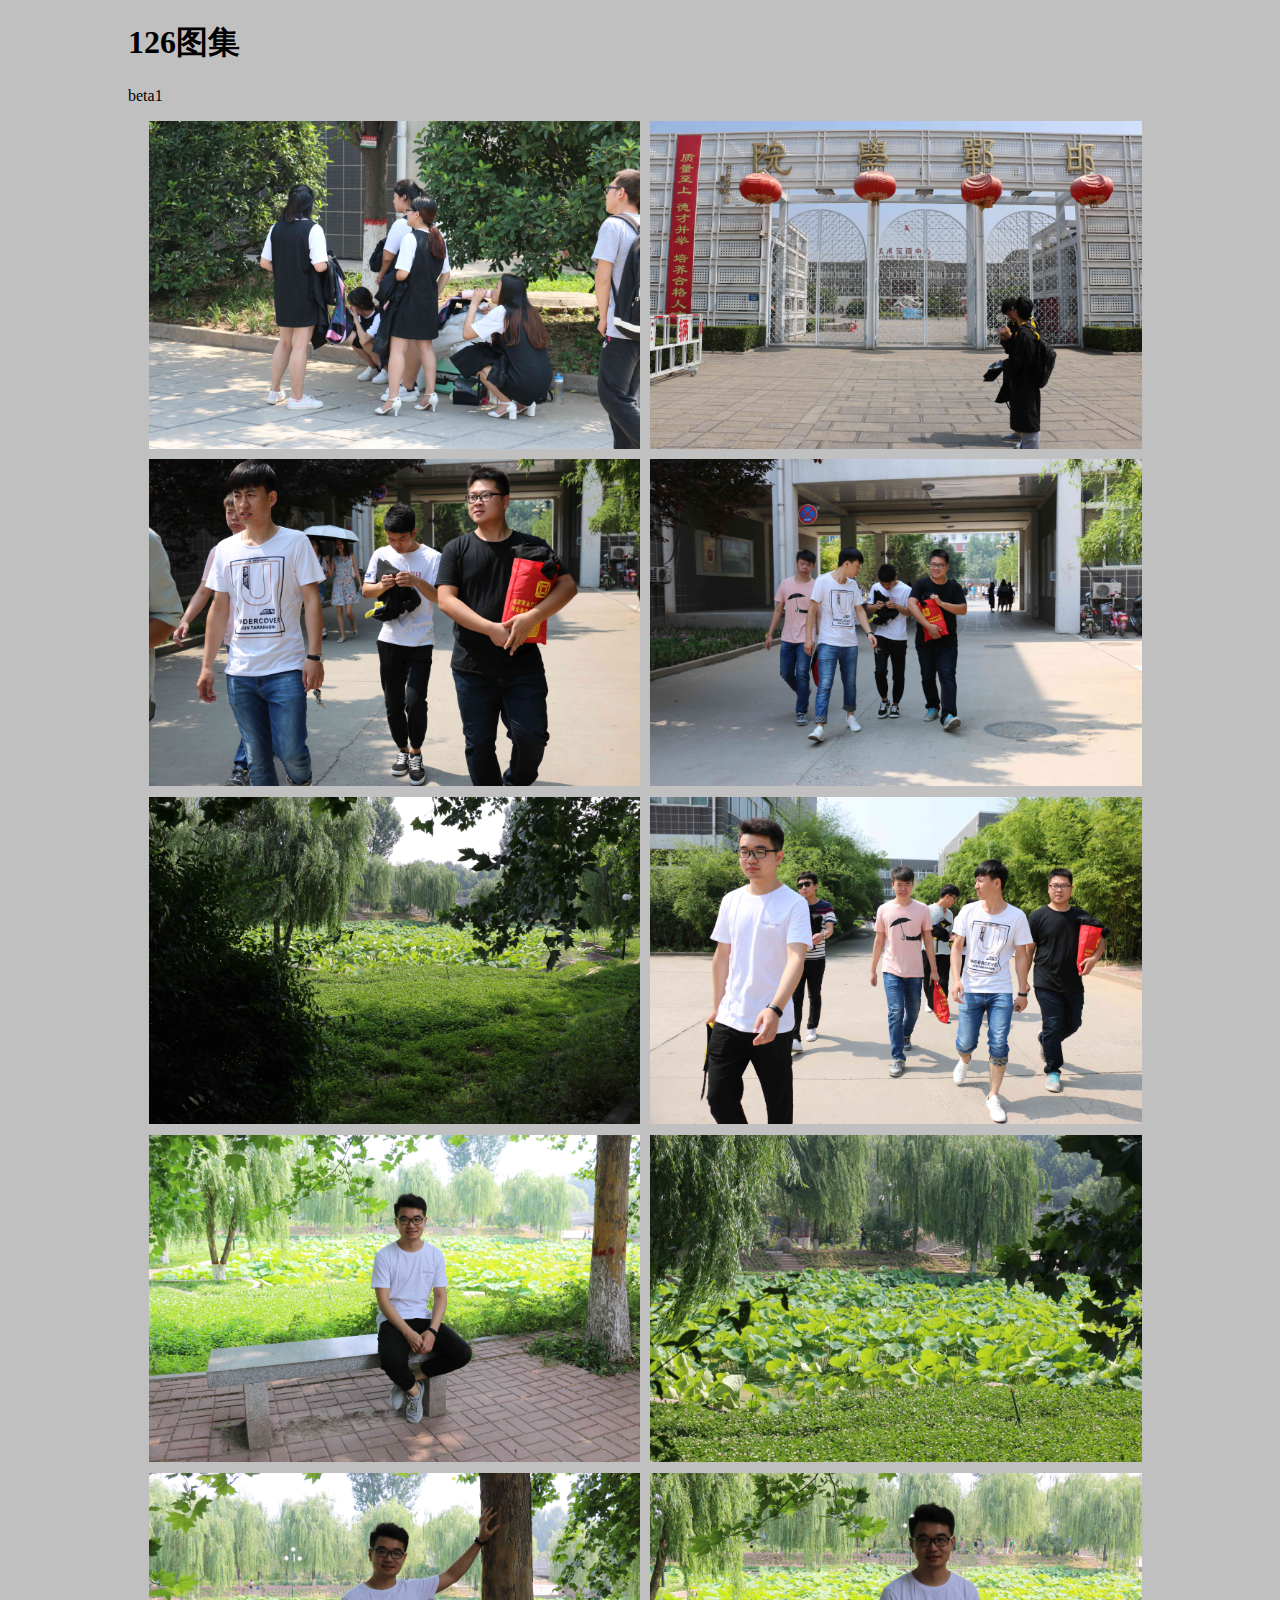
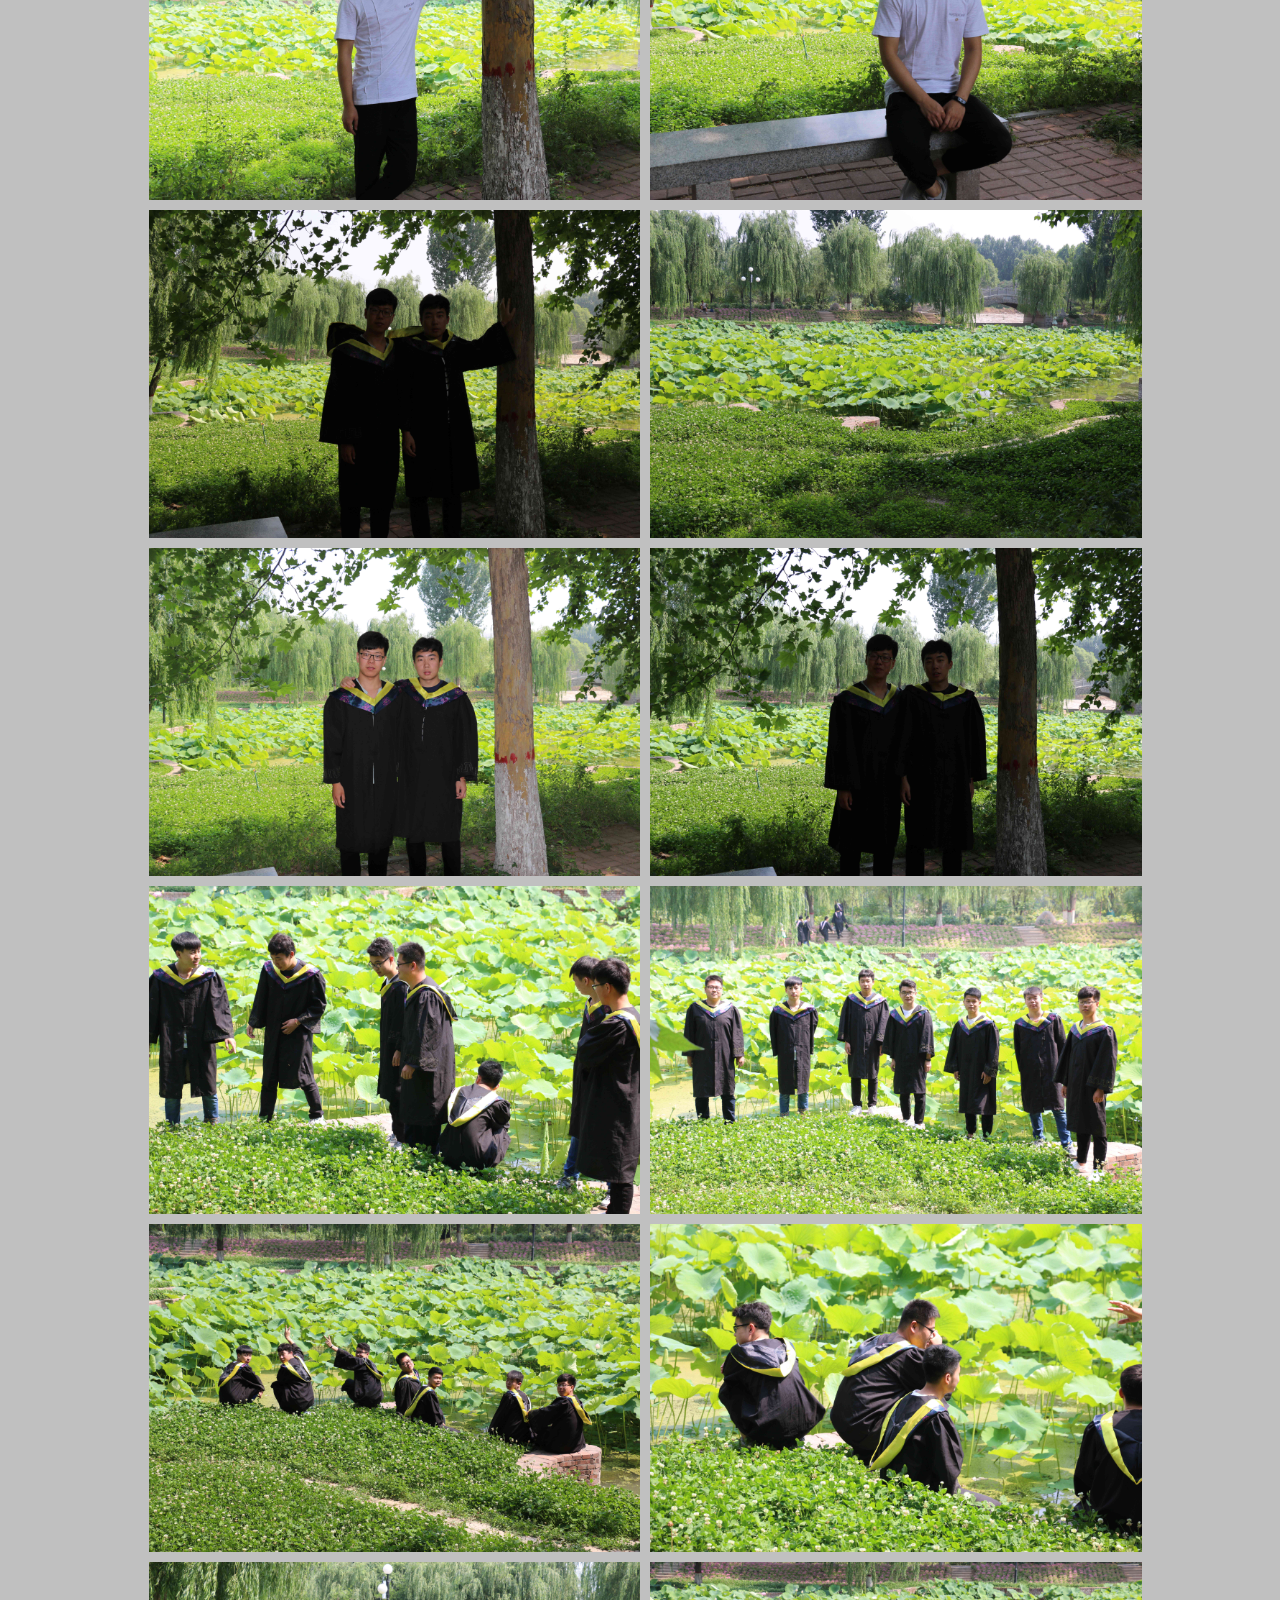
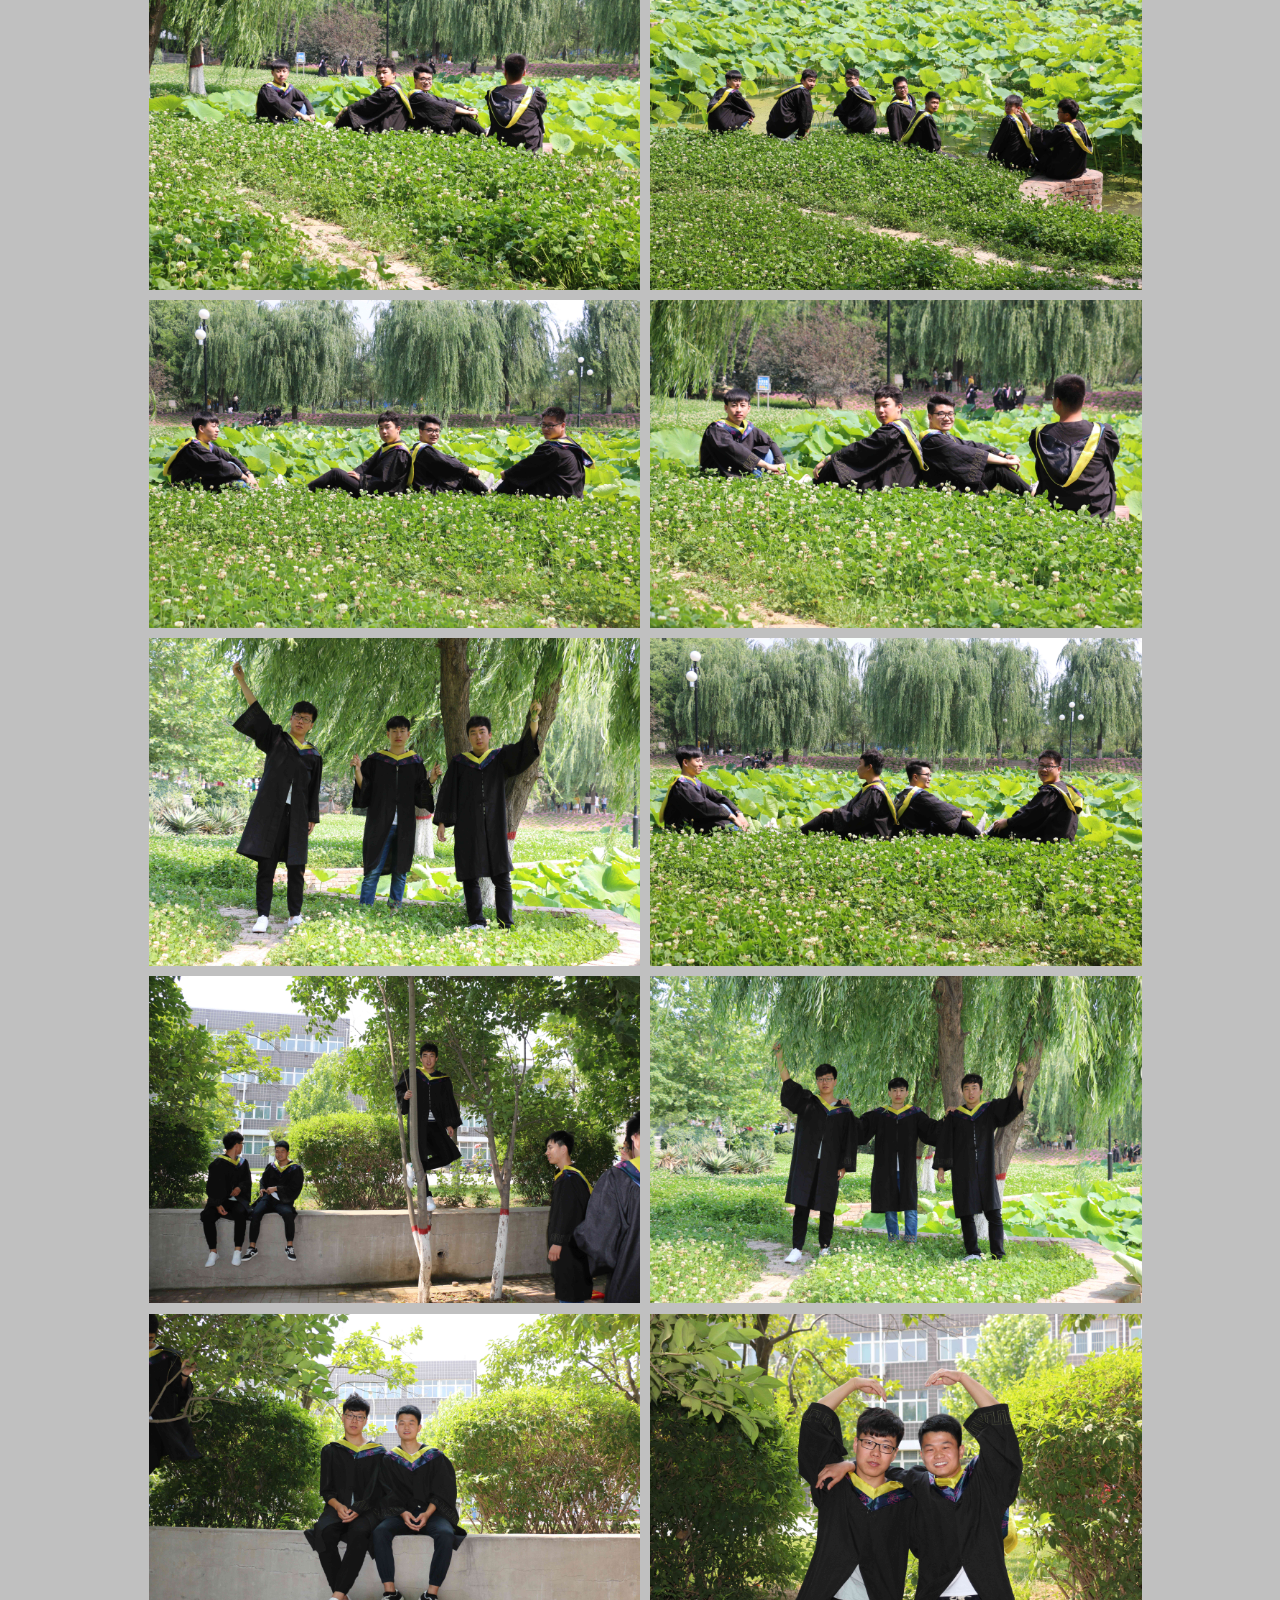
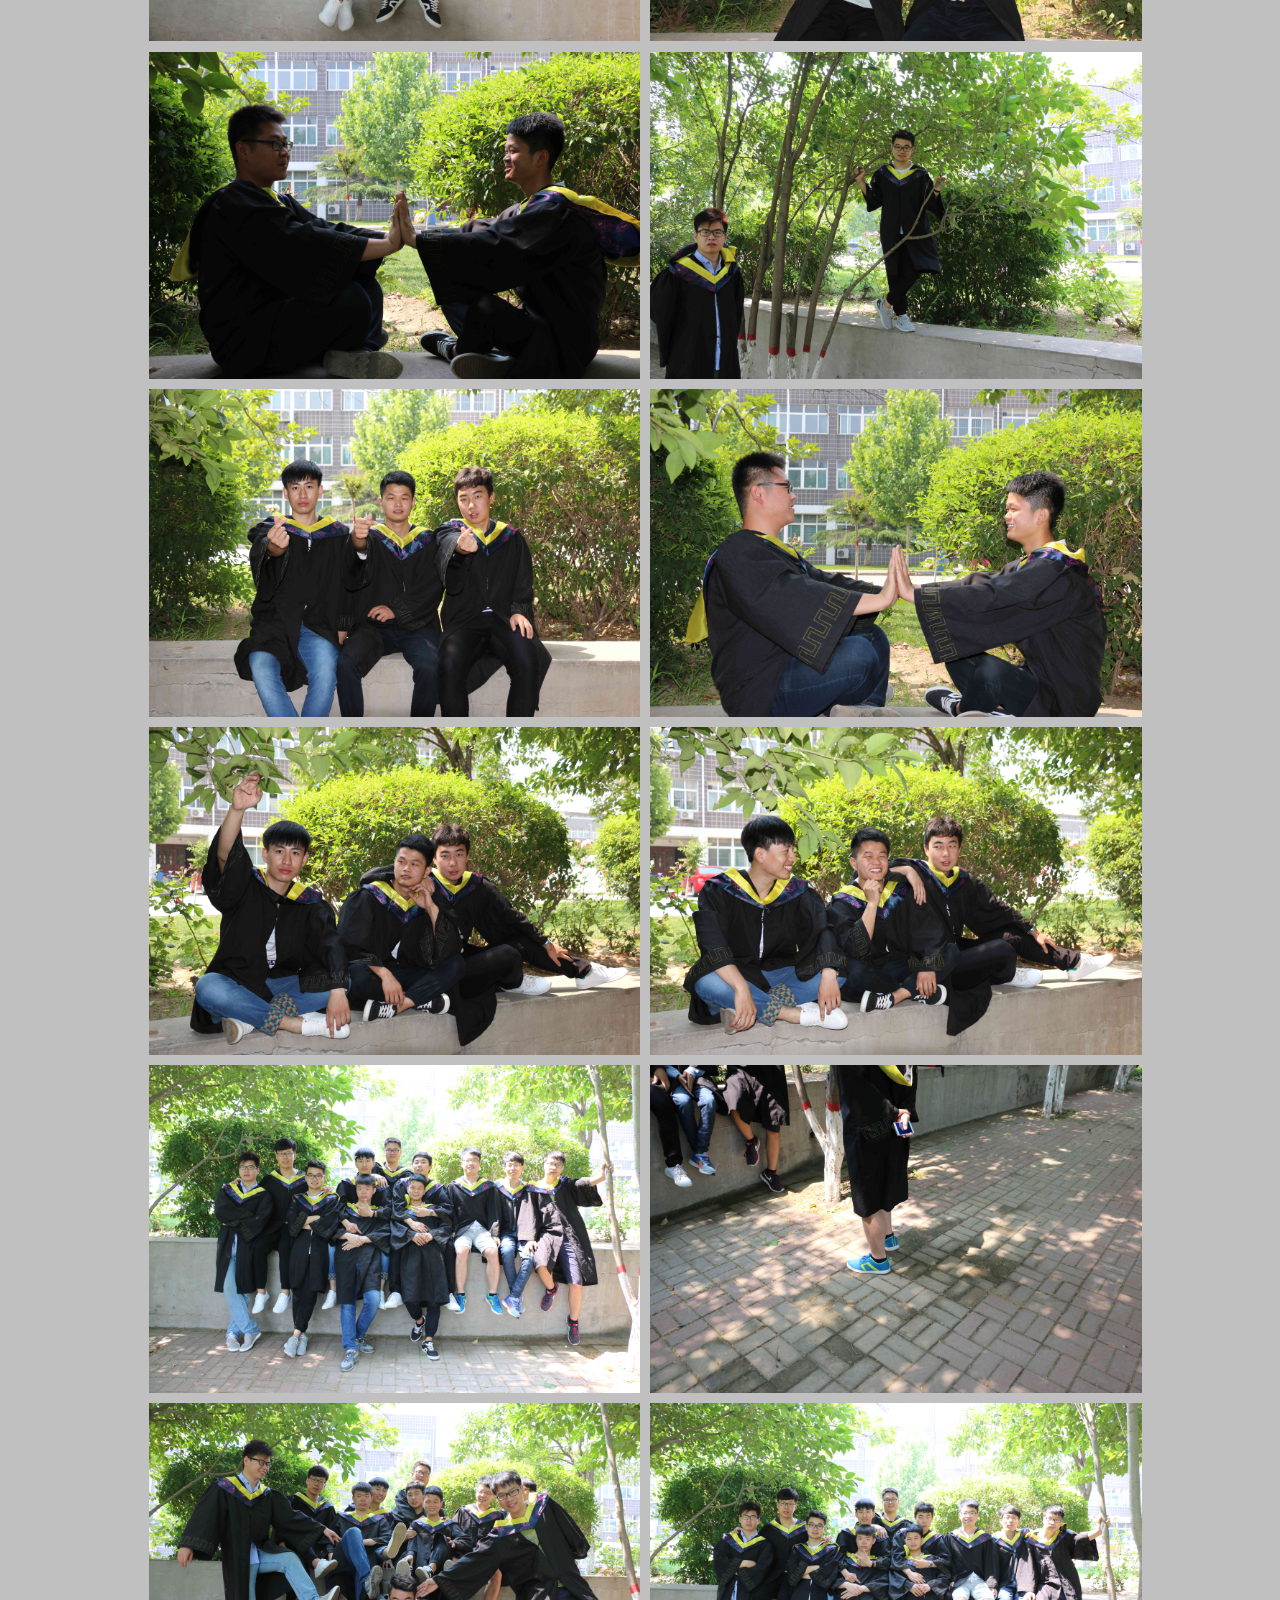
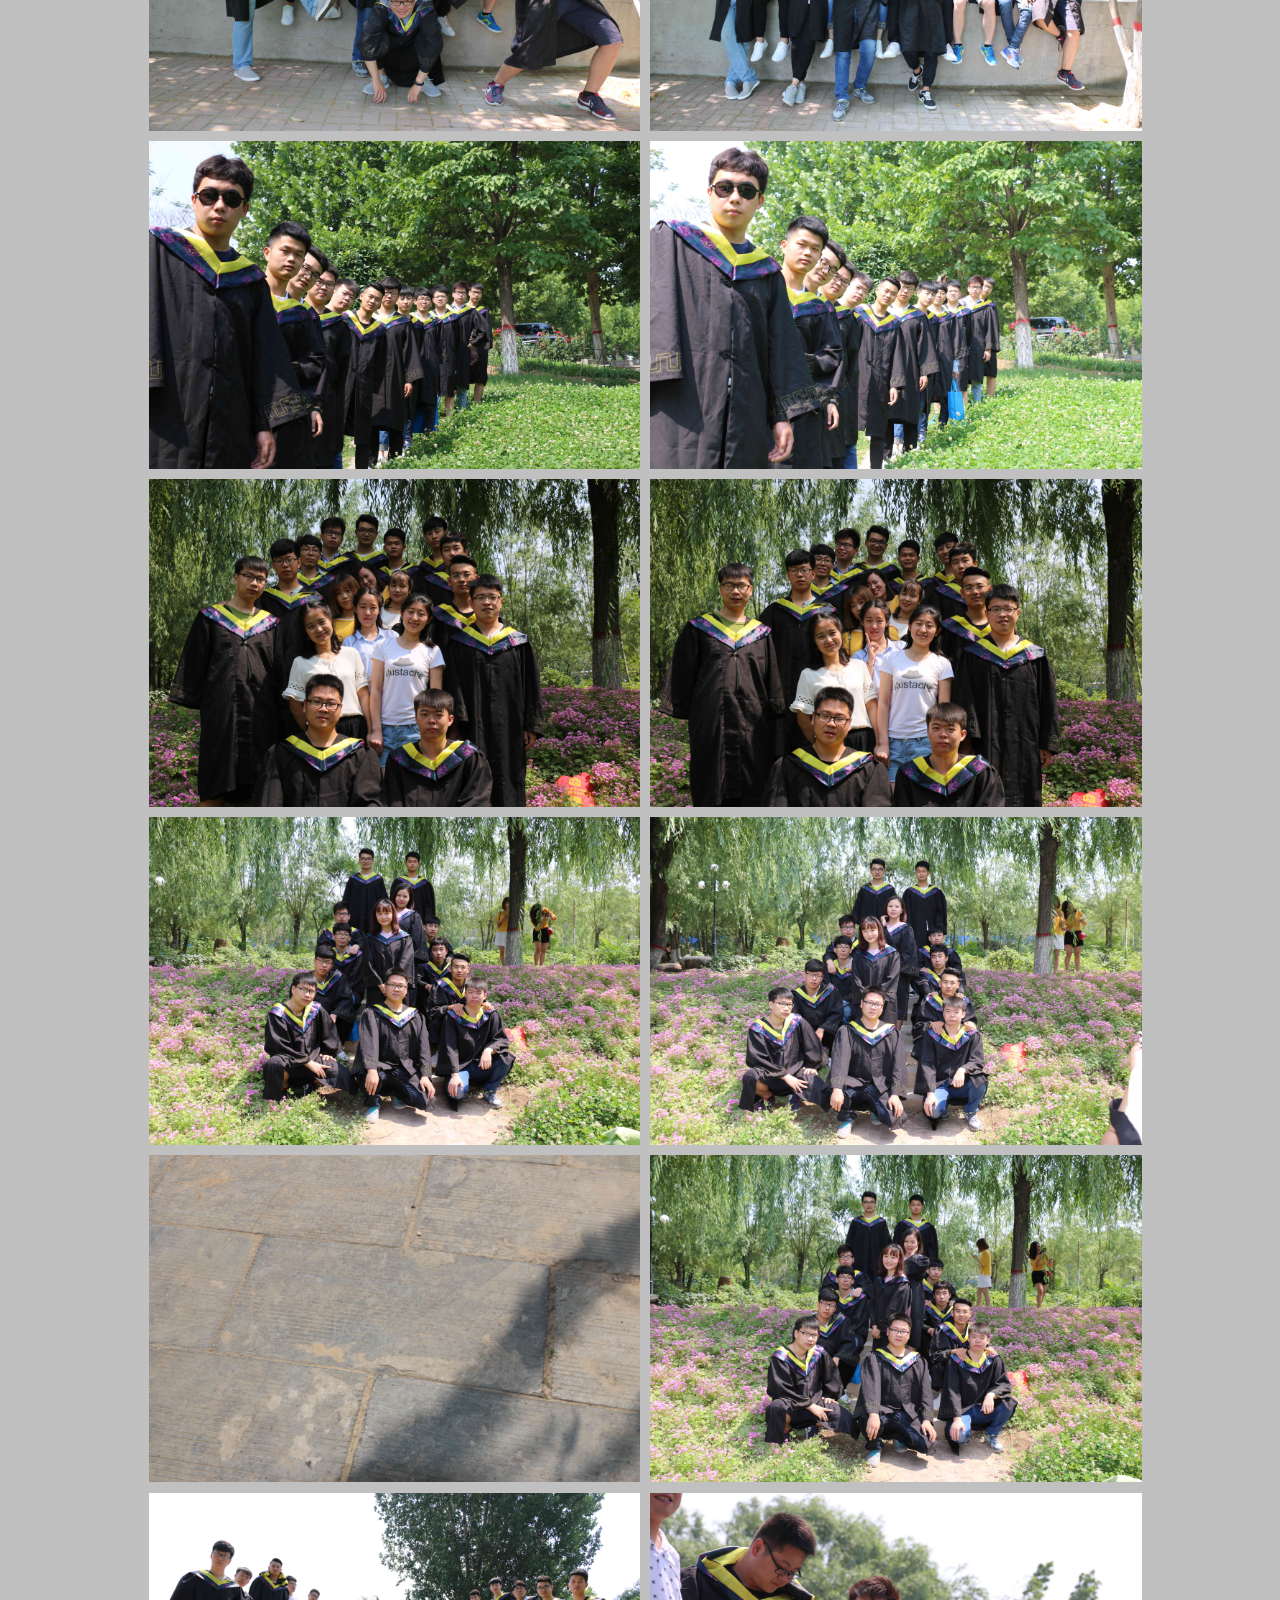
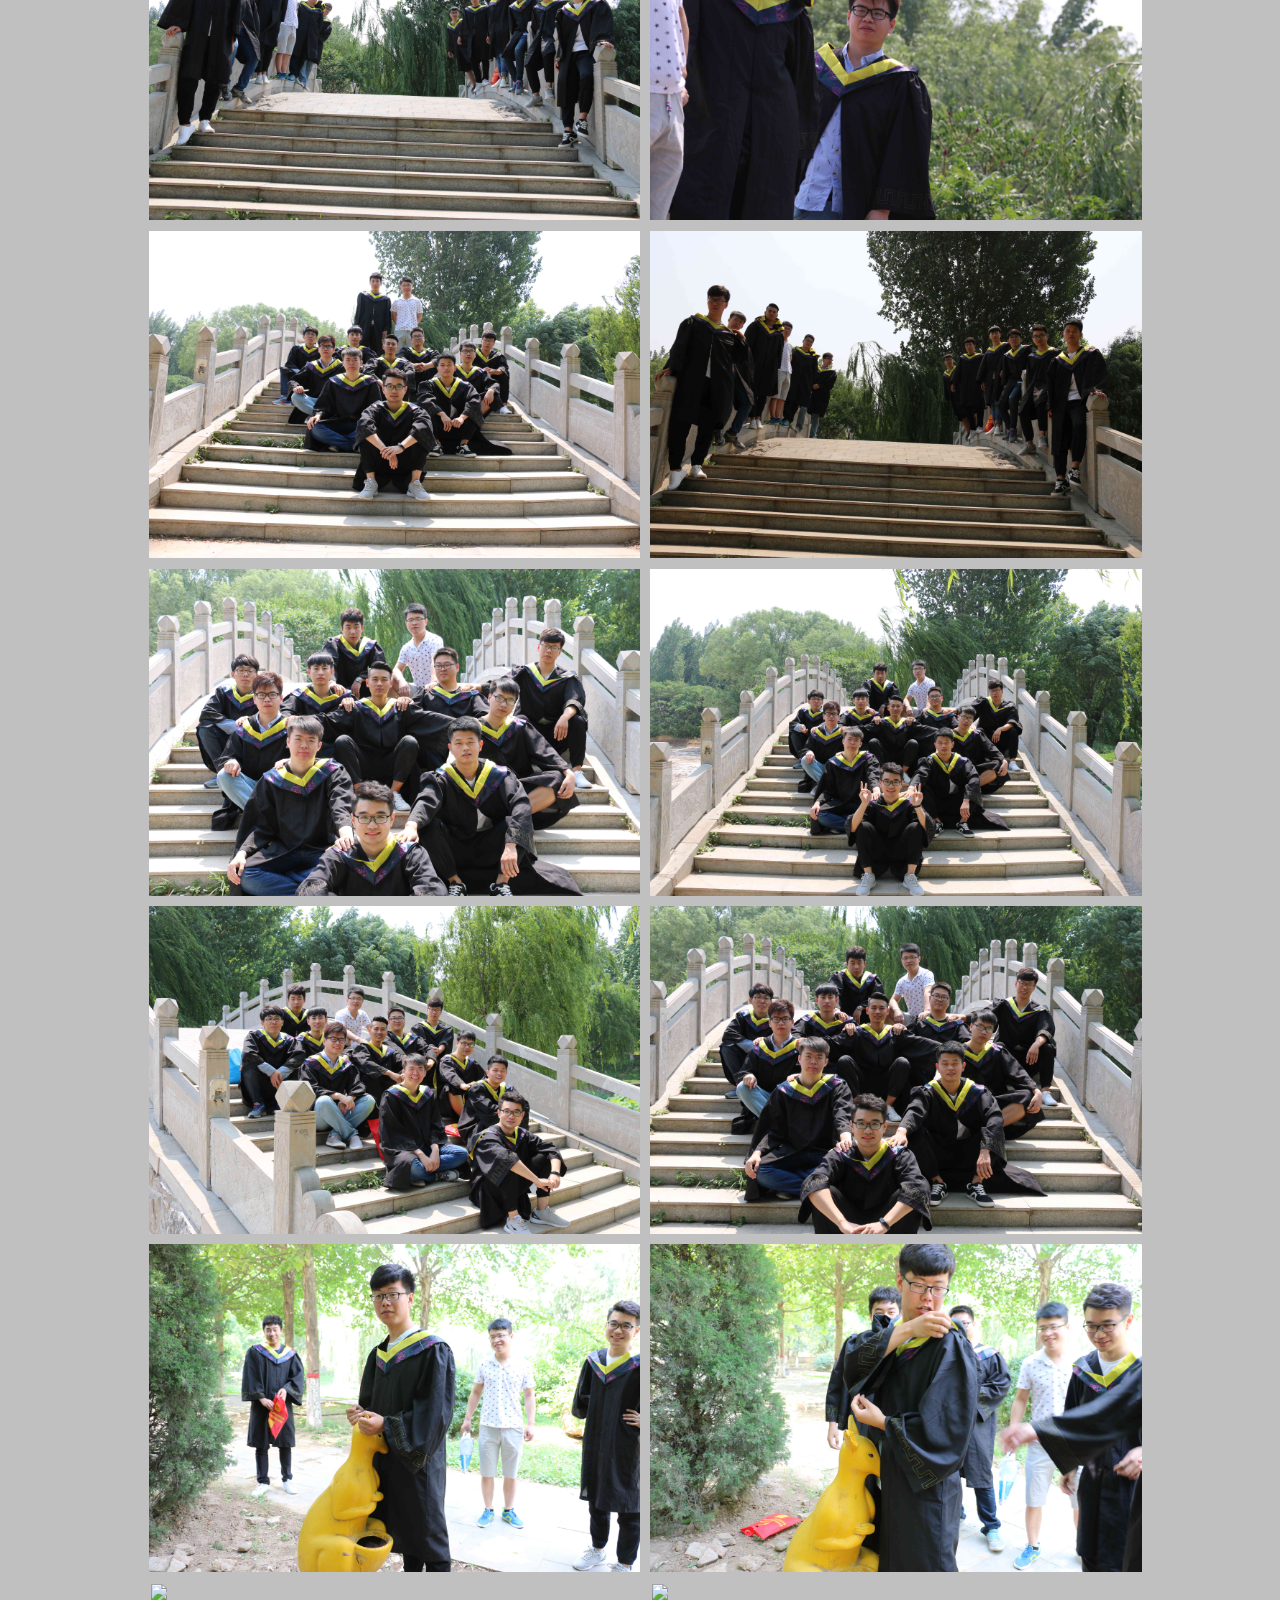
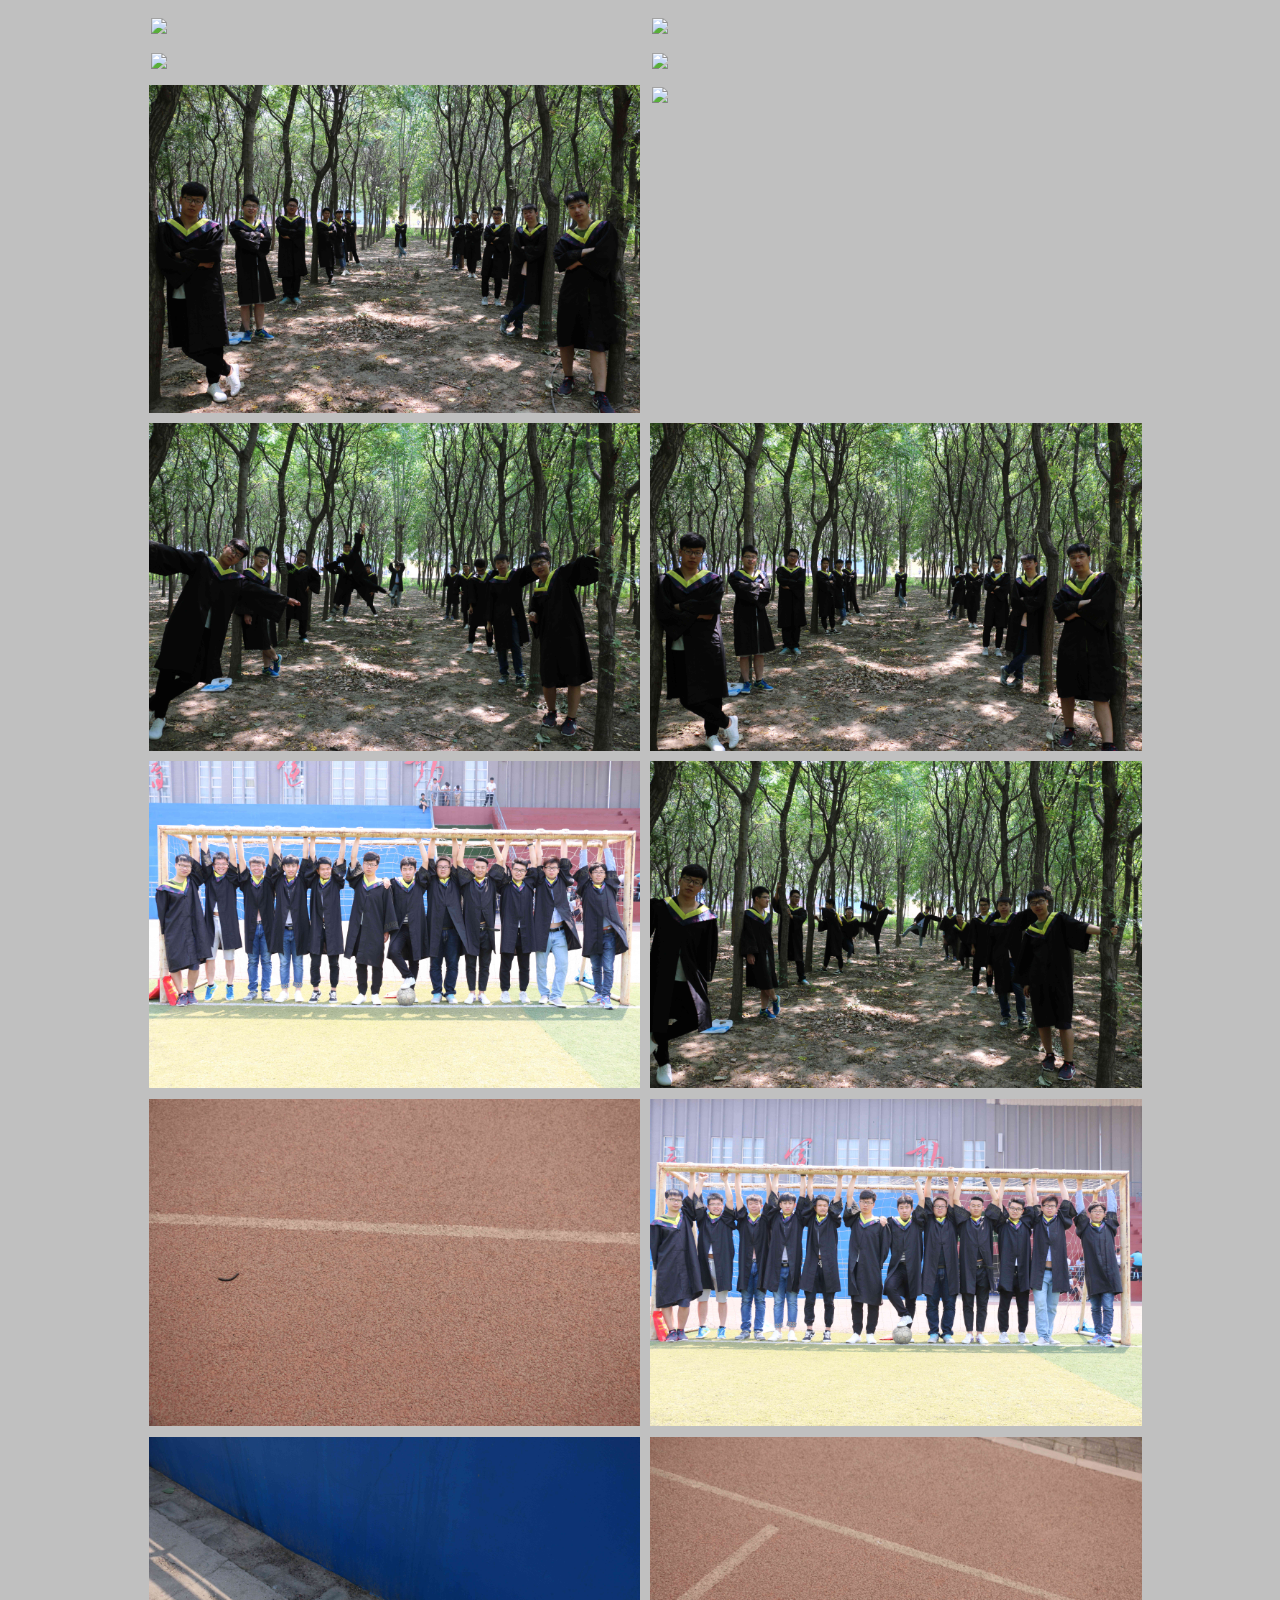
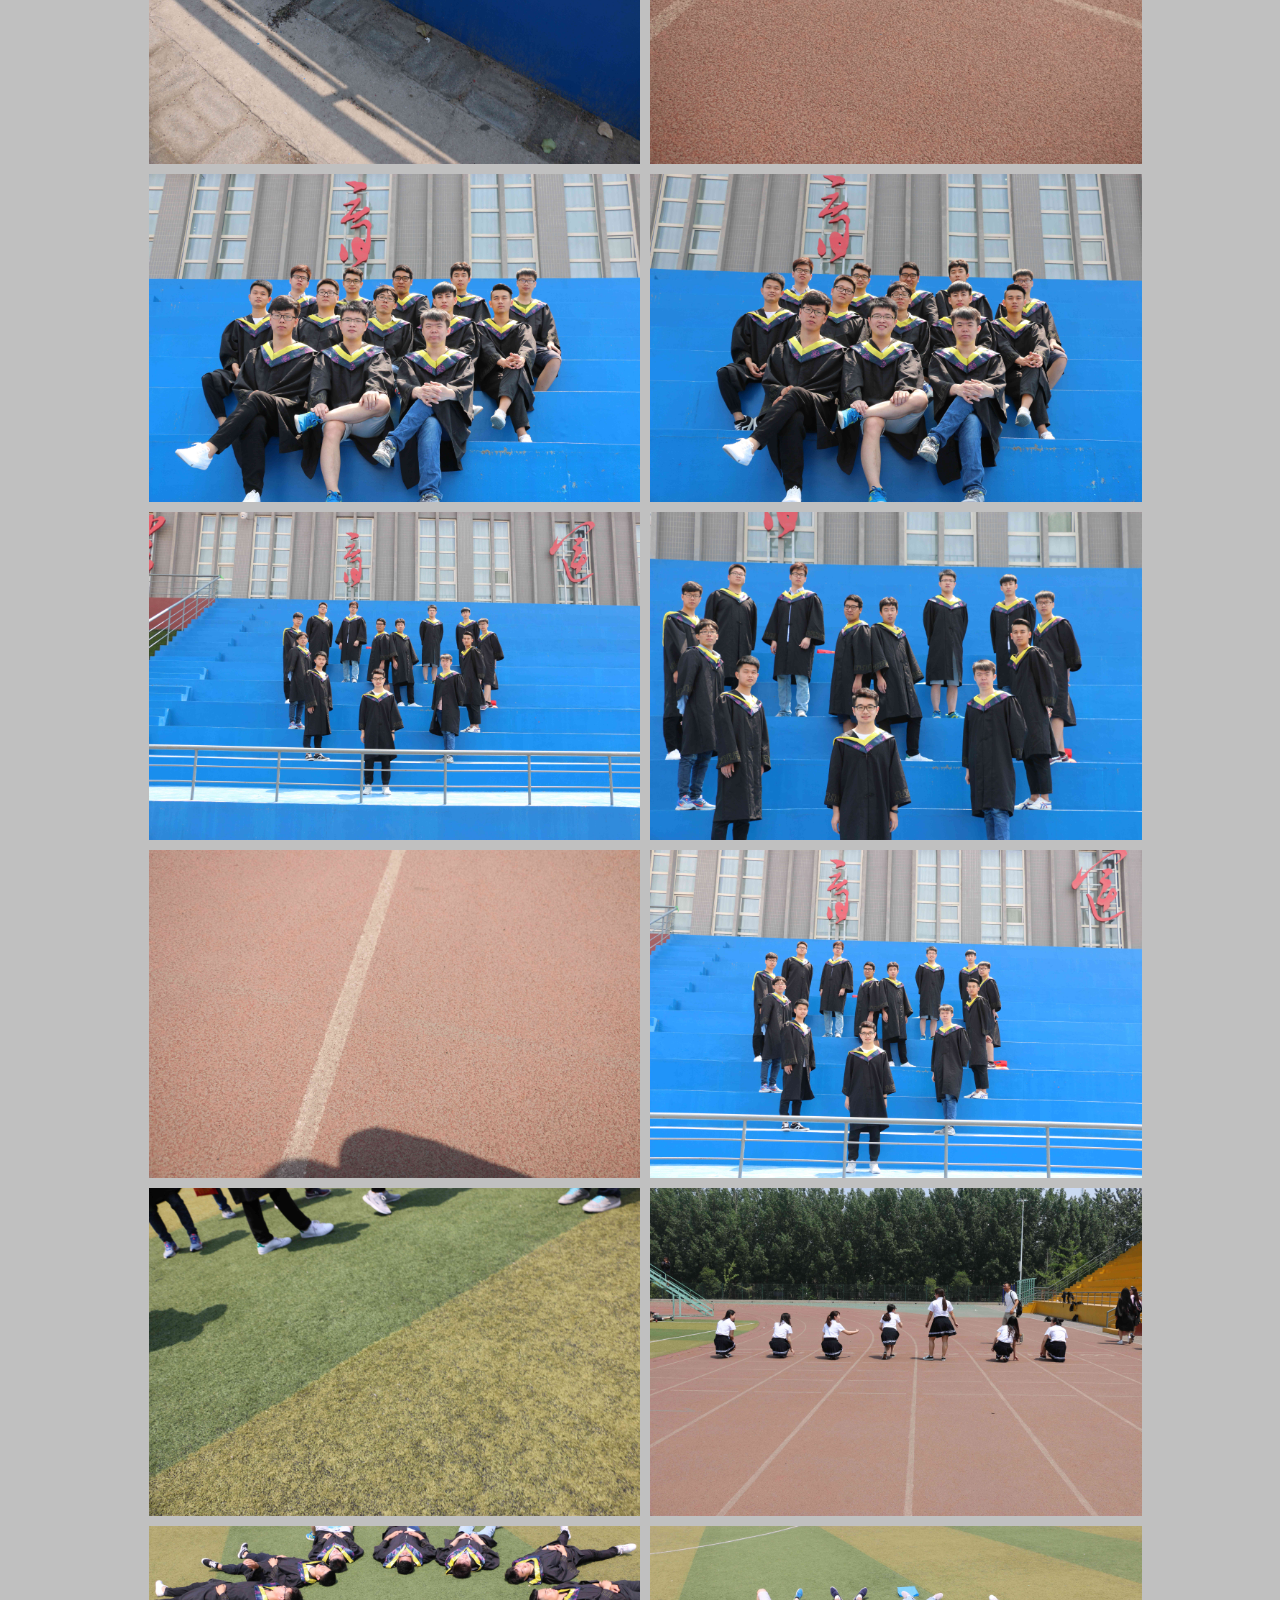
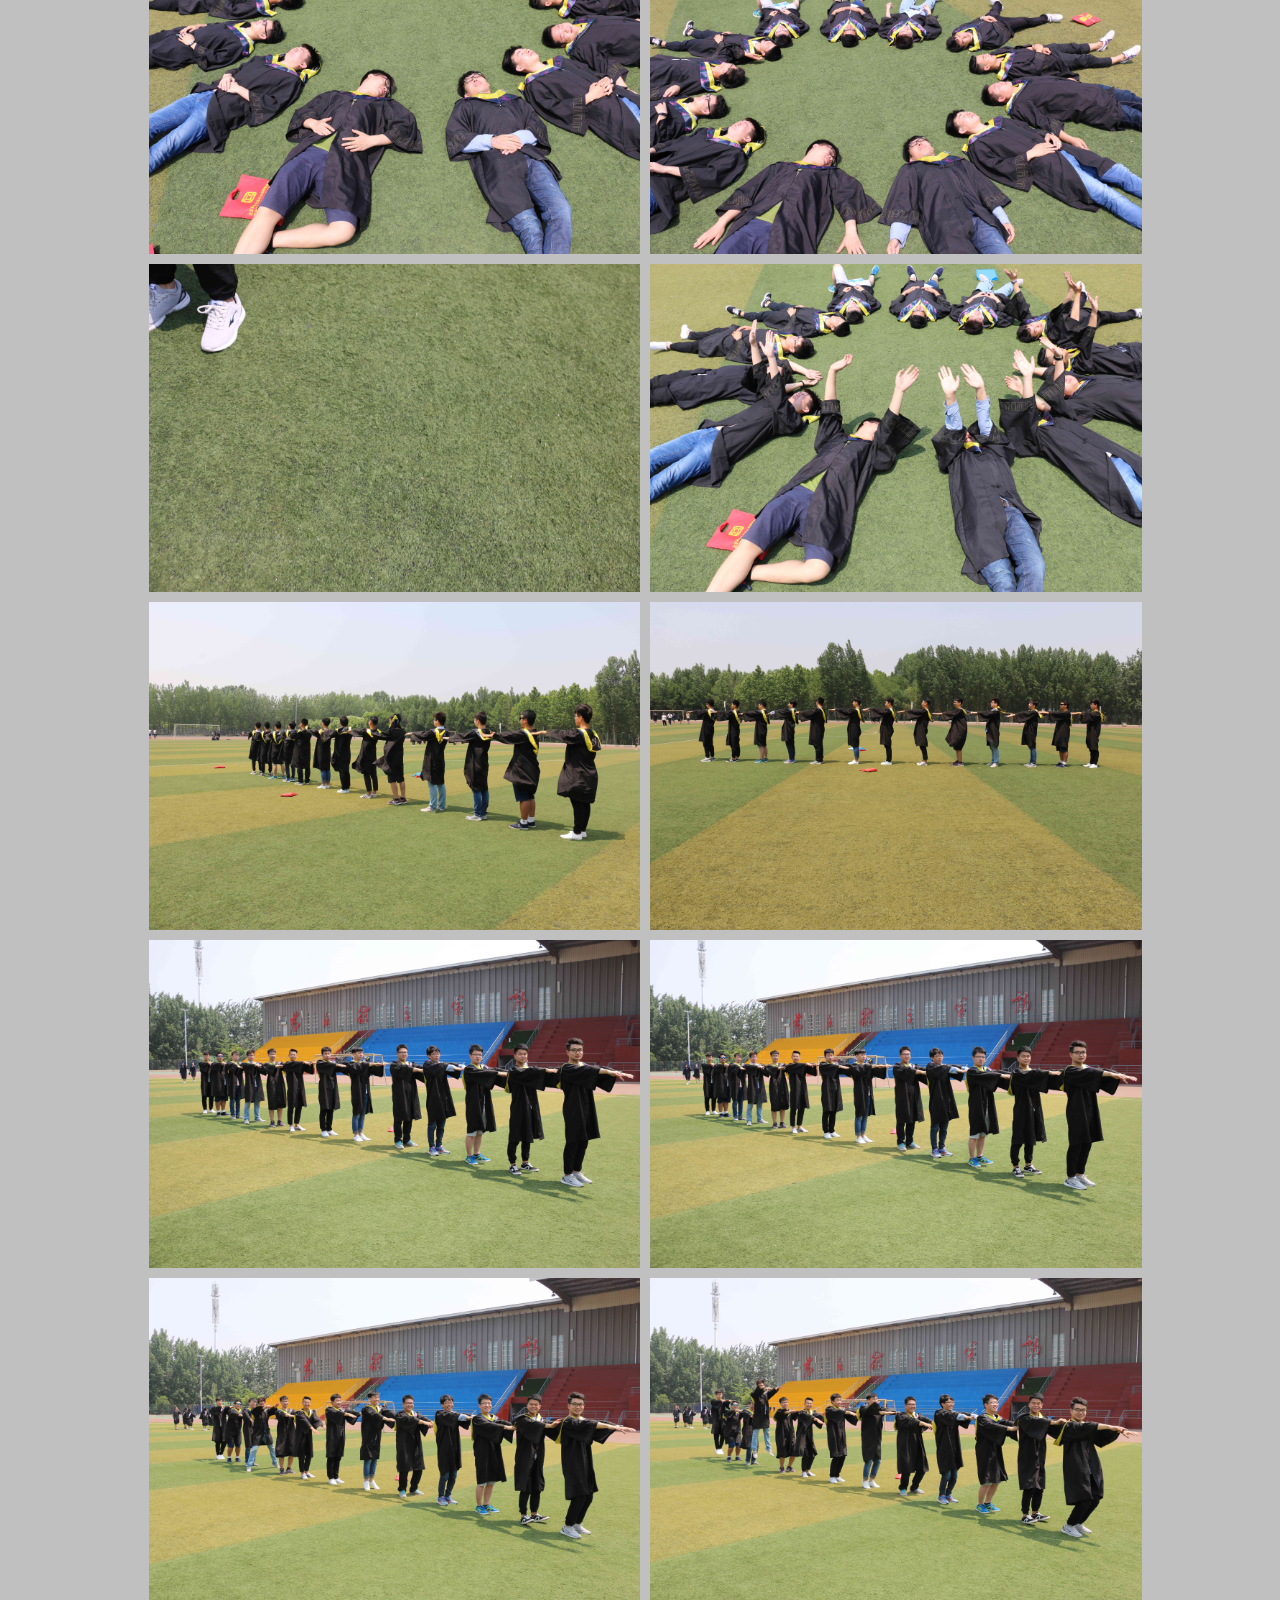
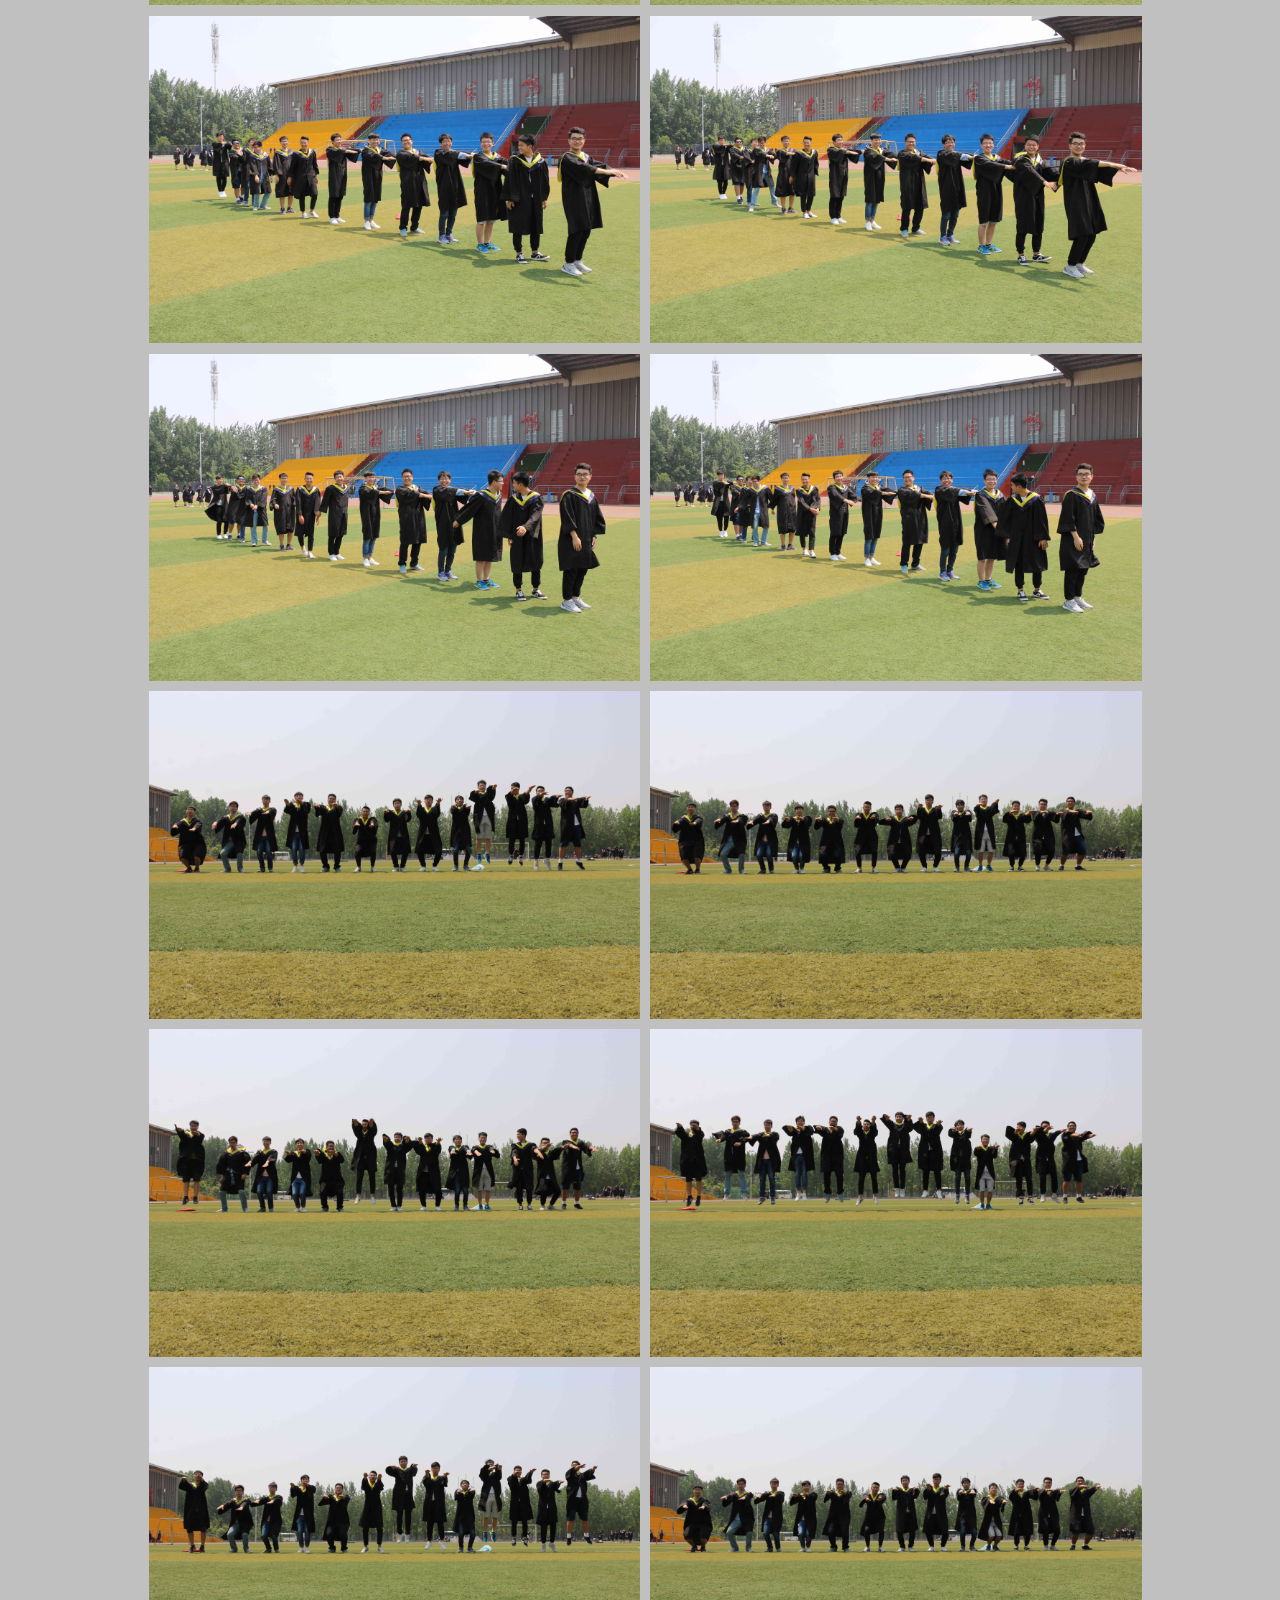
==== index.html @ 1e888064 "no" ====
<!DOCTYPE html>
<html lang="en">
<head>
    <meta charset="UTF-8">
    <title>126写真集</title>
    <script typet="text/javascript" src="http://lib.sinaapp.com/js/jquery/1.9.1/jquery-1.9.1.min.js"></script>
    <style>
        .img{
            height: 28%;
            width: 48%;
            float: right;
            margin-bottom: 1%;
            margin-right: 1%;

        }
        body{
            margin-left: 10%;
            margin-right: 10%;
            background-color: silver;
        }

        #div{
            height: 99%;
            width: 99%;
            /*background-color: aquamarine;*/
            position:fixed;
            margin-top: auto;
            display: none;
        }
.bigImg{

    width:75%;
        }
    </style>
    <script>
        function goBig(id){
            var div = document.getElementById("div");
            div.style.display="block";
            var bigPhoto = "<img class='bigImg' onclick='goSmall("+id+")' src='img/IMG_"+id+".JPG'>";
            $("#div").html(bigPhoto);
        }

        function goSmall(id) {
            var div = document.getElementById("div");
            div.style.display = "none";
        }
    </script>
</head>
<body id="body">
<p><h1>126图集</h1>beta1</p>
<img class="img" id="img6038" onclick="goBig(6038)" src="img/IMG_6038.JPG"><img class="img" id="img6039" onclick="goBig(6039)" src="img/IMG_6039.JPG"><img class="img" id="img6040" onclick="goBig(6040)" src="img/IMG_6040.JPG"><img class="img" id="img6041" onclick="goBig(6041)" src="img/IMG_6041.JPG"><img class="img" id="img6042" onclick="goBig(6042)" src="img/IMG_6042.JPG"><img class="img" id="img6043" onclick="goBig(6043)" src="img/IMG_6043.JPG"><img class="img" id="img6044" onclick="goBig(6044)" src="img/IMG_6044.JPG"><img class="img" id="img6045" onclick="goBig(6045)" src="img/IMG_6045.JPG"><img class="img" id="img6046" onclick="goBig(6046)" src="img/IMG_6046.JPG"><img class="img" id="img6047" onclick="goBig(6047)" src="img/IMG_6047.JPG"><img class="img" id="img6048" onclick="goBig(6048)" src="img/IMG_6048.JPG"><img class="img" id="img6049" onclick="goBig(6049)" src="img/IMG_6049.JPG"><img class="img" id="img6050" onclick="goBig(6050)" src="img/IMG_6050.JPG"><img class="img" id="img6051" onclick="goBig(6051)" src="img/IMG_6051.JPG"><img class="img" id="img6052" onclick="goBig(6052)" src="img/IMG_6052.JPG"><img class="img" id="img6053" onclick="goBig(6053)" src="img/IMG_6053.JPG"><img class="img" id="img6054" onclick="goBig(6054)" src="img/IMG_6054.JPG"><img class="img" id="img6055" onclick="goBig(6055)" src="img/IMG_6055.JPG"><img class="img" id="img6056" onclick="goBig(6056)" src="img/IMG_6056.JPG"><img class="img" id="img6057" onclick="goBig(6057)" src="img/IMG_6057.JPG"><img class="img" id="img6058" onclick="goBig(6058)" src="img/IMG_6058.JPG"><img class="img" id="img6059" onclick="goBig(6059)" src="img/IMG_6059.JPG"><img class="img" id="img6060" onclick="goBig(6060)" src="img/IMG_6060.JPG"><img class="img" id="img6061" onclick="goBig(6061)" src="img/IMG_6061.JPG"><img class="img" id="img6062" onclick="goBig(6062)" src="img/IMG_6062.JPG"><img class="img" id="img6063" onclick="goBig(6063)" src="img/IMG_6063.JPG"><img class="img" id="img6064" onclick="goBig(6064)" src="img/IMG_6064.JPG"><img class="img" id="img6065" onclick="goBig(6065)" src="img/IMG_6065.JPG"><img class="img" id="img6066" onclick="goBig(6066)" src="img/IMG_6066.JPG"><img class="img" id="img6067" onclick="goBig(6067)" src="img/IMG_6067.JPG"><img class="img" id="img6068" onclick="goBig(6068)" src="img/IMG_6068.JPG"><img class="img" id="img6069" onclick="goBig(6069)" src="img/IMG_6069.JPG"><img class="img" id="img6070" onclick="goBig(6070)" src="img/IMG_6070.JPG"><img class="img" id="img6071" onclick="goBig(6071)" src="img/IMG_6071.JPG"><img class="img" id="img6072" onclick="goBig(6072)" src="img/IMG_6072.JPG"><img class="img" id="img6073" onclick="goBig(6073)" src="img/IMG_6073.JPG"><img class="img" id="img6074" onclick="goBig(6074)" src="img/IMG_6074.JPG"><img class="img" id="img6075" onclick="goBig(6075)" src="img/IMG_6075.JPG"><img class="img" id="img6076" onclick="goBig(6076)" src="img/IMG_6076.JPG"><img class="img" id="img6077" onclick="goBig(6077)" src="img/IMG_6077.JPG"><img class="img" id="img6078" onclick="goBig(6078)" src="img/IMG_6078.JPG"><img class="img" id="img6079" onclick="goBig(6079)" src="img/IMG_6079.JPG"><img class="img" id="img6080" onclick="goBig(6080)" src="img/IMG_6080.JPG"><img class="img" id="img6081" onclick="goBig(6081)" src="img/IMG_6081.JPG"><img class="img" id="img6082" onclick="goBig(6082)" src="img/IMG_6082.JPG"><img class="img" id="img6084" onclick="goBig(6084)" src="img/IMG_6084.JPG"><img class="img" id="img6085" onclick="goBig(6085)" src="img/IMG_6085.JPG"><img class="img" id="img6086" onclick="goBig(6086)" src="img/IMG_6086.JPG"><img class="img" id="img6087" onclick="goBig(6087)" src="img/IMG_6087.JPG"><img class="img" id="img6088" onclick="goBig(6088)" src="img/IMG_6088.JPG"><img class="img" id="img6089" onclick="goBig(6089)" src="img/IMG_6089.JPG"><img class="img" id="img6090" onclick="goBig(6090)" src="img/IMG_6090.JPG"><img class="img" id="img6091" onclick="goBig(6091)" src="img/IMG_6091.JPG"><img class="img" id="img6092" onclick="goBig(6092)" src="img/IMG_6092.JPG"><img class="img" id="img6093" onclick="goBig(6093)" src="img/IMG_6093.JPG"><img class="img" id="img6094" onclick="goBig(6094)" src="img/IMG_6094.JPG"><img class="img" id="img6095" onclick="goBig(6095)" src="img/IMG_6095.JPG"><img class="img" id="img6096" onclick="goBig(6096)" src="img/IMG_6096.JPG"><img class="img" id="img6097" onclick="goBig(6097)" src="img/IMG_6097.JPG"><img class="img" id="img6098" onclick="goBig(6098)" src="img/IMG_6098.JPG"><img class="img" id="img6099" onclick="goBig(6099)" src="img/IMG_6099.JPG"><img class="img" id="img6100" onclick="goBig(6100)" src="img/IMG_6100.JPG"><img class="img" id="img6101" onclick="goBig(6101)" src="img/IMG_6101.JPG"><img class="img" id="img6102" onclick="goBig(6102)" src="img/IMG_6102.JPG"><img class="img" id="img6103" onclick="goBig(6103)" src="img/IMG_6103.JPG"><img class="img" id="img6104" onclick="goBig(6104)" src="img/IMG_6104.JPG"><img class="img" id="img6105" onclick="goBig(6105)" src="img/IMG_6105.JPG"><img class="img" id="img6106" onclick="goBig(6106)" src="img/IMG_6106.JPG"><img class="img" id="img6107" onclick="goBig(6107)" src="img/IMG_6107.JPG"><img class="img" id="img6108" onclick="goBig(6108)" src="img/IMG_6108.JPG"><img class="img" id="img6109" onclick="goBig(6109)" src="img/IMG_6109.JPG"><img class="img" id="img6110" onclick="goBig(6110)" src="img/IMG_6110.JPG"><img class="img" id="img6111" onclick="goBig(6111)" src="img/IMG_6111.JPG"><img class="img" id="img6112" onclick="goBig(6112)" src="img/IMG_6112.JPG"><img class="img" id="img6113" onclick="goBig(6113)" src="img/IMG_6113.JPG"><img class="img" id="img6114" onclick="goBig(6114)" src="img/IMG_6114.JPG"><img class="img" id="img6115" onclick="goBig(6115)" src="img/IMG_6115.JPG"><img class="img" id="img6116" onclick="goBig(6116)" src="img/IMG_6116.JPG"><img class="img" id="img6117" onclick="goBig(6117)" src="img/IMG_6117.JPG"><img class="img" id="img6118" onclick="goBig(6118)" src="img/IMG_6118.JPG"><img class="img" id="img6119" onclick="goBig(6119)" src="img/IMG_6119.JPG"><img class="img" id="img6120" onclick="goBig(6120)" src="img/IMG_6120.JPG"><img class="img" id="img6121" onclick="goBig(6121)" src="img/IMG_6121.JPG"><img class="img" id="img6122" onclick="goBig(6122)" src="img/IMG_6122.JPG"><img class="img" id="img6123" onclick="goBig(6123)" src="img/IMG_6123.JPG"><img class="img" id="img6124" onclick="goBig(6124)" src="img/IMG_6124.JPG"> <img class="img" id="img6128" onclick="goBig(6128)" src="img/IMG_6128.JPG"><img class="img" id="img6129" onclick="goBig(6129)" src="img/IMG_6129.JPG"><img class="img" id="img6130" onclick="goBig(6130)" src="img/IMG_6130.JPG"><img class="img" id="img6131" onclick="goBig(6131)" src="img/IMG_6131.JPG"><img class="img" id="img6132" onclick="goBig(6132)" src="img/IMG_6132.JPG"><img class="img" id="img6133" onclick="goBig(6133)" src="img/IMG_6133.JPG"><img class="img" id="img6134" onclick="goBig(6134)" src="img/IMG_6134.JPG"><img class="img" id="img6135" onclick="goBig(6135)" src="img/IMG_6135.JPG"><img class="img" id="img6136" onclick="goBig(6136)" src="img/IMG_6136.JPG"><img class="img" id="img6137" onclick="goBig(6137)" src="img/IMG_6137.JPG"><img class="img" id="img6138" onclick="goBig(6138)" src="img/IMG_6138.JPG"><img class="img" id="img6139" onclick="goBig(6139)" src="img/IMG_6139.JPG"><img class="img" id="img6143" onclick="goBig(6143)" src="img/IMG_6143.JPG"><img class="img" id="img6144" onclick="goBig(6144)" src="img/IMG_6144.JPG"><img class="img" id="img6145" onclick="goBig(6145)" src="img/IMG_6145.JPG"><img class="img" id="img6146" onclick="goBig(6146)" src="img/IMG_6146.JPG"><img class="img" id="img6147" onclick="goBig(6147)" src="img/IMG_6147.JPG"><img class="img" id="img6149" onclick="goBig(6149)" src="img/IMG_6149.JPG"><img class="img" id="img6150" onclick="goBig(6150)" src="img/IMG_6150.JPG"><img class="img" id="img6151" onclick="goBig(6151)" src="img/IMG_6151.JPG"><img class="img" id="img6152" onclick="goBig(6152)" src="img/IMG_6152.JPG"><img class="img" id="img6153" onclick="goBig(6153)" src="img/IMG_6153.JPG"><img class="img" id="img6154" onclick="goBig(6154)" src="img/IMG_6154.JPG"><img class="img" id="img6155" onclick="goBig(6155)" src="img/IMG_6155.JPG"><img class="img" id="img6156" onclick="goBig(6156)" src="img/IMG_6156.JPG"><img class="img" id="img6157" onclick="goBig(6157)" src="img/IMG_6157.JPG"><img class="img" id="img6158" onclick="goBig(6158)" src="img/IMG_6158.JPG"><img class="img" id="img6159" onclick="goBig(6159)" src="img/IMG_6159.JPG"><img class="img" id="img6160" onclick="goBig(6160)" src="img/IMG_6160.JPG">
<div id="div">

</div>
</body>
</html>
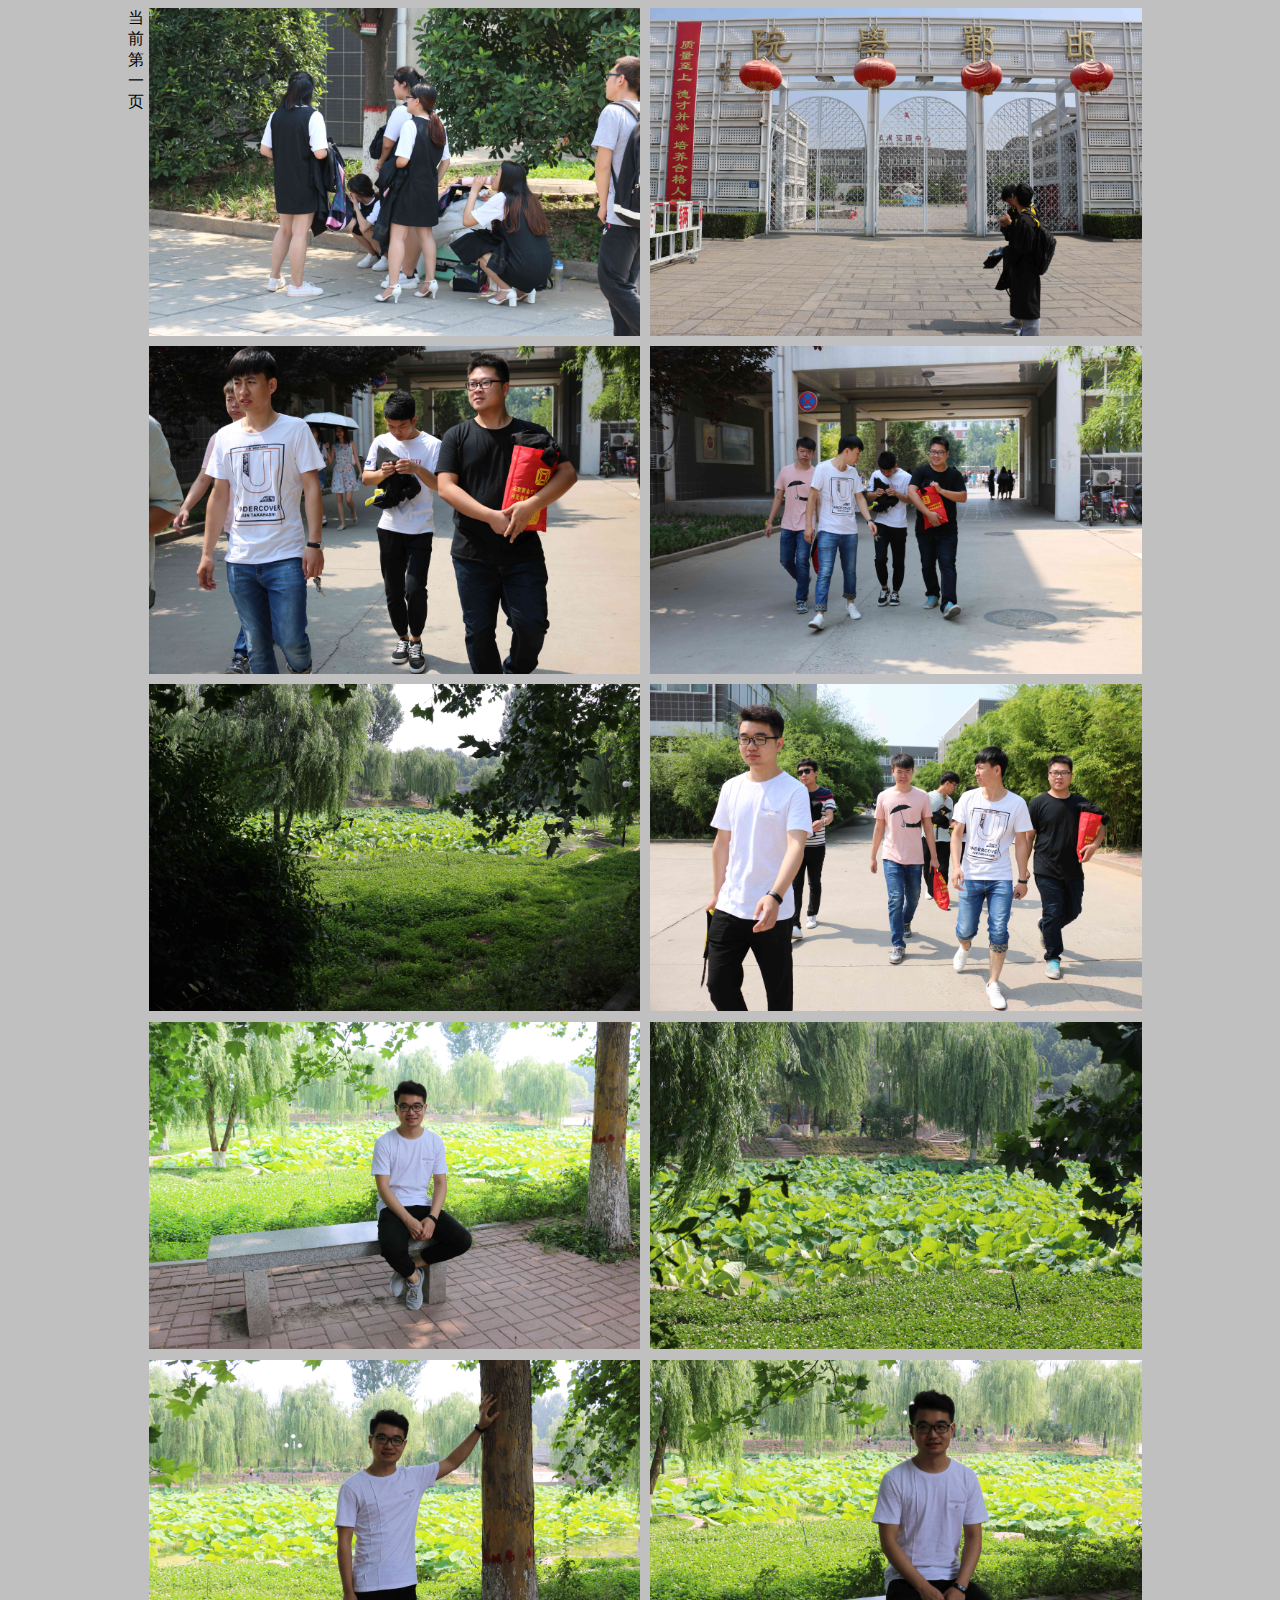
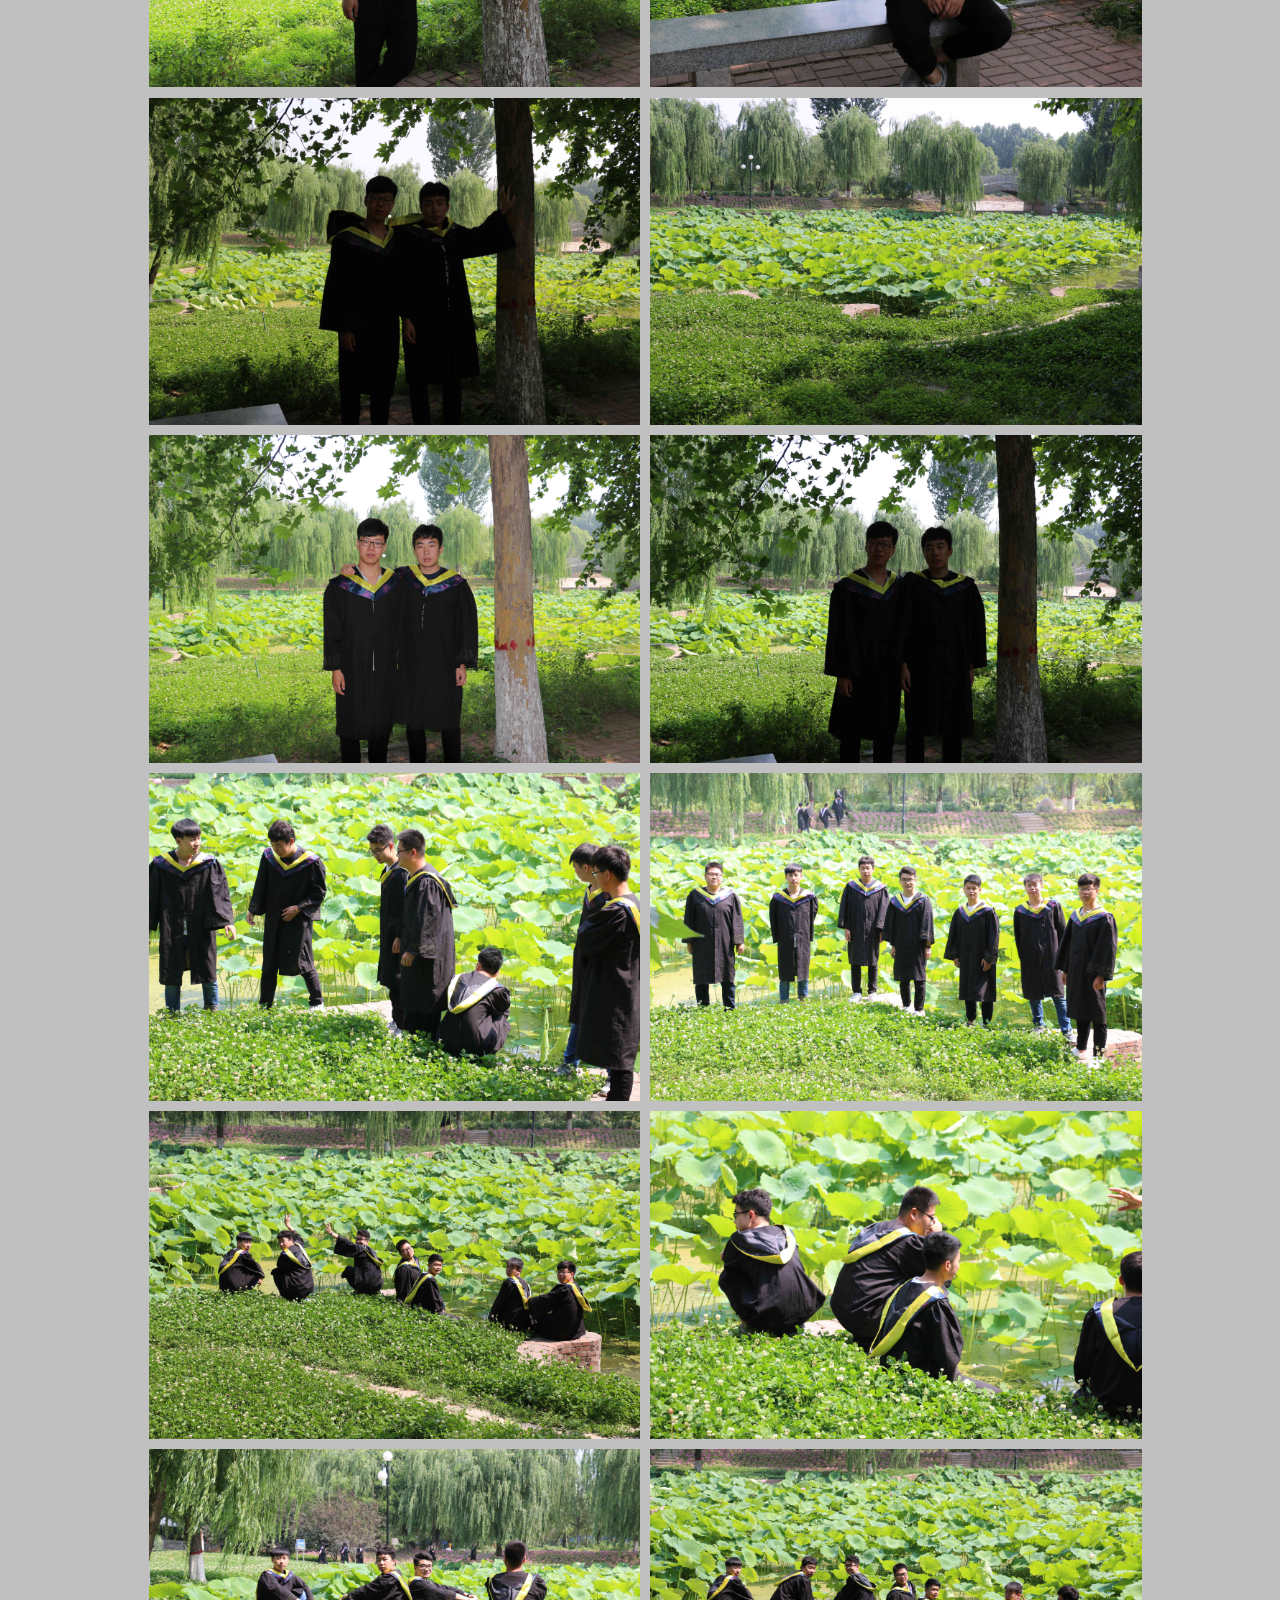
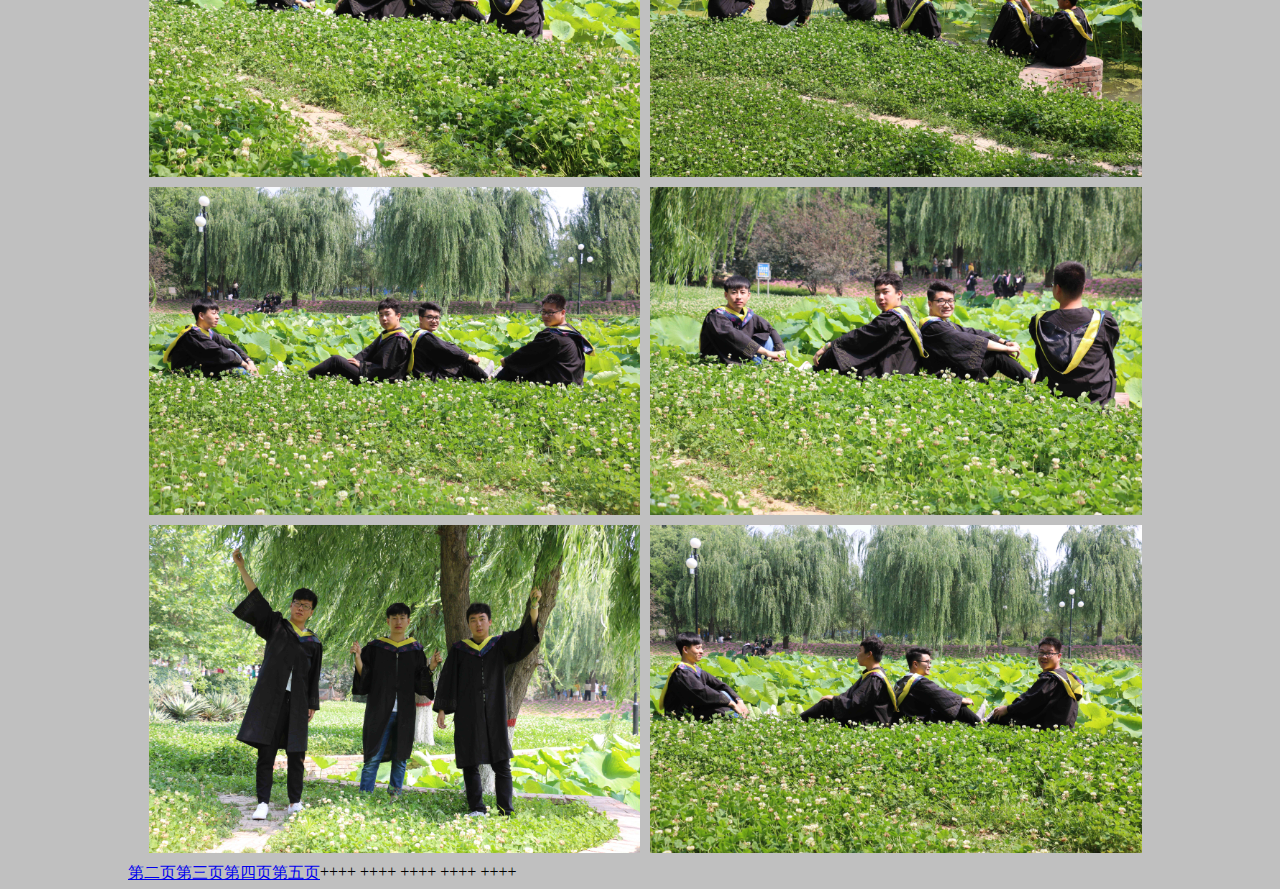
==== commit cbca1b83: "limit" ====
--- a/index.html
+++ b/index.html
@@ -31,6 +31,13 @@
 
     width:75%;
         }
+        a{
+            float: left;
+        }
+        b{
+            position:fixed;
+            float: right;
+        }
     </style>
     <script>
         function goBig(id){
@@ -47,10 +54,12 @@
     </script>
 </head>
 <body id="body">
-<p><h1>126图集</h1>beta1</p>
-<img class="img" id="img6038" onclick="goBig(6038)" src="img/IMG_6038.JPG"><img class="img" id="img6039" onclick="goBig(6039)" src="img/IMG_6039.JPG"><img class="img" id="img6040" onclick="goBig(6040)" src="img/IMG_6040.JPG"><img class="img" id="img6041" onclick="goBig(6041)" src="img/IMG_6041.JPG"><img class="img" id="img6042" onclick="goBig(6042)" src="img/IMG_6042.JPG"><img class="img" id="img6043" onclick="goBig(6043)" src="img/IMG_6043.JPG"><img class="img" id="img6044" onclick="goBig(6044)" src="img/IMG_6044.JPG"><img class="img" id="img6045" onclick="goBig(6045)" src="img/IMG_6045.JPG"><img class="img" id="img6046" onclick="goBig(6046)" src="img/IMG_6046.JPG"><img class="img" id="img6047" onclick="goBig(6047)" src="img/IMG_6047.JPG"><img class="img" id="img6048" onclick="goBig(6048)" src="img/IMG_6048.JPG"><img class="img" id="img6049" onclick="goBig(6049)" src="img/IMG_6049.JPG"><img class="img" id="img6050" onclick="goBig(6050)" src="img/IMG_6050.JPG"><img class="img" id="img6051" onclick="goBig(6051)" src="img/IMG_6051.JPG"><img class="img" id="img6052" onclick="goBig(6052)" src="img/IMG_6052.JPG"><img class="img" id="img6053" onclick="goBig(6053)" src="img/IMG_6053.JPG"><img class="img" id="img6054" onclick="goBig(6054)" src="img/IMG_6054.JPG"><img class="img" id="img6055" onclick="goBig(6055)" src="img/IMG_6055.JPG"><img class="img" id="img6056" onclick="goBig(6056)" src="img/IMG_6056.JPG"><img class="img" id="img6057" onclick="goBig(6057)" src="img/IMG_6057.JPG"><img class="img" id="img6058" onclick="goBig(6058)" src="img/IMG_6058.JPG"><img class="img" id="img6059" onclick="goBig(6059)" src="img/IMG_6059.JPG"><img class="img" id="img6060" onclick="goBig(6060)" src="img/IMG_6060.JPG"><img class="img" id="img6061" onclick="goBig(6061)" src="img/IMG_6061.JPG"><img class="img" id="img6062" onclick="goBig(6062)" src="img/IMG_6062.JPG"><img class="img" id="img6063" onclick="goBig(6063)" src="img/IMG_6063.JPG"><img class="img" id="img6064" onclick="goBig(6064)" src="img/IMG_6064.JPG"><img class="img" id="img6065" onclick="goBig(6065)" src="img/IMG_6065.JPG"><img class="img" id="img6066" onclick="goBig(6066)" src="img/IMG_6066.JPG"><img class="img" id="img6067" onclick="goBig(6067)" src="img/IMG_6067.JPG"><img class="img" id="img6068" onclick="goBig(6068)" src="img/IMG_6068.JPG"><img class="img" id="img6069" onclick="goBig(6069)" src="img/IMG_6069.JPG"><img class="img" id="img6070" onclick="goBig(6070)" src="img/IMG_6070.JPG"><img class="img" id="img6071" onclick="goBig(6071)" src="img/IMG_6071.JPG"><img class="img" id="img6072" onclick="goBig(6072)" src="img/IMG_6072.JPG"><img class="img" id="img6073" onclick="goBig(6073)" src="img/IMG_6073.JPG"><img class="img" id="img6074" onclick="goBig(6074)" src="img/IMG_6074.JPG"><img class="img" id="img6075" onclick="goBig(6075)" src="img/IMG_6075.JPG"><img class="img" id="img6076" onclick="goBig(6076)" src="img/IMG_6076.JPG"><img class="img" id="img6077" onclick="goBig(6077)" src="img/IMG_6077.JPG"><img class="img" id="img6078" onclick="goBig(6078)" src="img/IMG_6078.JPG"><img class="img" id="img6079" onclick="goBig(6079)" src="img/IMG_6079.JPG"><img class="img" id="img6080" onclick="goBig(6080)" src="img/IMG_6080.JPG"><img class="img" id="img6081" onclick="goBig(6081)" src="img/IMG_6081.JPG"><img class="img" id="img6082" onclick="goBig(6082)" src="img/IMG_6082.JPG"><img class="img" id="img6084" onclick="goBig(6084)" src="img/IMG_6084.JPG"><img class="img" id="img6085" onclick="goBig(6085)" src="img/IMG_6085.JPG"><img class="img" id="img6086" onclick="goBig(6086)" src="img/IMG_6086.JPG"><img class="img" id="img6087" onclick="goBig(6087)" src="img/IMG_6087.JPG"><img class="img" id="img6088" onclick="goBig(6088)" src="img/IMG_6088.JPG"><img class="img" id="img6089" onclick="goBig(6089)" src="img/IMG_6089.JPG"><img class="img" id="img6090" onclick="goBig(6090)" src="img/IMG_6090.JPG"><img class="img" id="img6091" onclick="goBig(6091)" src="img/IMG_6091.JPG"><img class="img" id="img6092" onclick="goBig(6092)" src="img/IMG_6092.JPG"><img class="img" id="img6093" onclick="goBig(6093)" src="img/IMG_6093.JPG"><img class="img" id="img6094" onclick="goBig(6094)" src="img/IMG_6094.JPG"><img class="img" id="img6095" onclick="goBig(6095)" src="img/IMG_6095.JPG"><img class="img" id="img6096" onclick="goBig(6096)" src="img/IMG_6096.JPG"><img class="img" id="img6097" onclick="goBig(6097)" src="img/IMG_6097.JPG"><img class="img" id="img6098" onclick="goBig(6098)" src="img/IMG_6098.JPG"><img class="img" id="img6099" onclick="goBig(6099)" src="img/IMG_6099.JPG"><img class="img" id="img6100" onclick="goBig(6100)" src="img/IMG_6100.JPG"><img class="img" id="img6101" onclick="goBig(6101)" src="img/IMG_6101.JPG"><img class="img" id="img6102" onclick="goBig(6102)" src="img/IMG_6102.JPG"><img class="img" id="img6103" onclick="goBig(6103)" src="img/IMG_6103.JPG"><img class="img" id="img6104" onclick="goBig(6104)" src="img/IMG_6104.JPG"><img class="img" id="img6105" onclick="goBig(6105)" src="img/IMG_6105.JPG"><img class="img" id="img6106" onclick="goBig(6106)" src="img/IMG_6106.JPG"><img class="img" id="img6107" onclick="goBig(6107)" src="img/IMG_6107.JPG"><img class="img" id="img6108" onclick="goBig(6108)" src="img/IMG_6108.JPG"><img class="img" id="img6109" onclick="goBig(6109)" src="img/IMG_6109.JPG"><img class="img" id="img6110" onclick="goBig(6110)" src="img/IMG_6110.JPG"><img class="img" id="img6111" onclick="goBig(6111)" src="img/IMG_6111.JPG"><img class="img" id="img6112" onclick="goBig(6112)" src="img/IMG_6112.JPG"><img class="img" id="img6113" onclick="goBig(6113)" src="img/IMG_6113.JPG"><img class="img" id="img6114" onclick="goBig(6114)" src="img/IMG_6114.JPG"><img class="img" id="img6115" onclick="goBig(6115)" src="img/IMG_6115.JPG"><img class="img" id="img6116" onclick="goBig(6116)" src="img/IMG_6116.JPG"><img class="img" id="img6117" onclick="goBig(6117)" src="img/IMG_6117.JPG"><img class="img" id="img6118" onclick="goBig(6118)" src="img/IMG_6118.JPG"><img class="img" id="img6119" onclick="goBig(6119)" src="img/IMG_6119.JPG"><img class="img" id="img6120" onclick="goBig(6120)" src="img/IMG_6120.JPG"><img class="img" id="img6121" onclick="goBig(6121)" src="img/IMG_6121.JPG"><img class="img" id="img6122" onclick="goBig(6122)" src="img/IMG_6122.JPG"><img class="img" id="img6123" onclick="goBig(6123)" src="img/IMG_6123.JPG"><img class="img" id="img6124" onclick="goBig(6124)" src="img/IMG_6124.JPG"> <img class="img" id="img6128" onclick="goBig(6128)" src="img/IMG_6128.JPG"><img class="img" id="img6129" onclick="goBig(6129)" src="img/IMG_6129.JPG"><img class="img" id="img6130" onclick="goBig(6130)" src="img/IMG_6130.JPG"><img class="img" id="img6131" onclick="goBig(6131)" src="img/IMG_6131.JPG"><img class="img" id="img6132" onclick="goBig(6132)" src="img/IMG_6132.JPG"><img class="img" id="img6133" onclick="goBig(6133)" src="img/IMG_6133.JPG"><img class="img" id="img6134" onclick="goBig(6134)" src="img/IMG_6134.JPG"><img class="img" id="img6135" onclick="goBig(6135)" src="img/IMG_6135.JPG"><img class="img" id="img6136" onclick="goBig(6136)" src="img/IMG_6136.JPG"><img class="img" id="img6137" onclick="goBig(6137)" src="img/IMG_6137.JPG"><img class="img" id="img6138" onclick="goBig(6138)" src="img/IMG_6138.JPG"><img class="img" id="img6139" onclick="goBig(6139)" src="img/IMG_6139.JPG"><img class="img" id="img6143" onclick="goBig(6143)" src="img/IMG_6143.JPG"><img class="img" id="img6144" onclick="goBig(6144)" src="img/IMG_6144.JPG"><img class="img" id="img6145" onclick="goBig(6145)" src="img/IMG_6145.JPG"><img class="img" id="img6146" onclick="goBig(6146)" src="img/IMG_6146.JPG"><img class="img" id="img6147" onclick="goBig(6147)" src="img/IMG_6147.JPG"><img class="img" id="img6149" onclick="goBig(6149)" src="img/IMG_6149.JPG"><img class="img" id="img6150" onclick="goBig(6150)" src="img/IMG_6150.JPG"><img class="img" id="img6151" onclick="goBig(6151)" src="img/IMG_6151.JPG"><img class="img" id="img6152" onclick="goBig(6152)" src="img/IMG_6152.JPG"><img class="img" id="img6153" onclick="goBig(6153)" src="img/IMG_6153.JPG"><img class="img" id="img6154" onclick="goBig(6154)" src="img/IMG_6154.JPG"><img class="img" id="img6155" onclick="goBig(6155)" src="img/IMG_6155.JPG"><img class="img" id="img6156" onclick="goBig(6156)" src="img/IMG_6156.JPG"><img class="img" id="img6157" onclick="goBig(6157)" src="img/IMG_6157.JPG"><img class="img" id="img6158" onclick="goBig(6158)" src="img/IMG_6158.JPG"><img class="img" id="img6159" onclick="goBig(6159)" src="img/IMG_6159.JPG"><img class="img" id="img6160" onclick="goBig(6160)" src="img/IMG_6160.JPG">
-<div id="div">
+<img class="img" id="img6038" onclick="goBig(6038)" src="img/IMG_6038.JPG"><img class="img" id="img6039" onclick="goBig(6039)" src="img/IMG_6039.JPG"><img class="img" id="img6040" onclick="goBig(6040)" src="img/IMG_6040.JPG"><img class="img" id="img6041" onclick="goBig(6041)" src="img/IMG_6041.JPG"><img class="img" id="img6042" onclick="goBig(6042)" src="img/IMG_6042.JPG"><img class="img" id="img6043" onclick="goBig(6043)" src="img/IMG_6043.JPG"><img class="img" id="img6044" onclick="goBig(6044)" src="img/IMG_6044.JPG"><img class="img" id="img6045" onclick="goBig(6045)" src="img/IMG_6045.JPG"><img class="img" id="img6046" onclick="goBig(6046)" src="img/IMG_6046.JPG"><img class="img" id="img6047" onclick="goBig(6047)" src="img/IMG_6047.JPG"><img class="img" id="img6048" onclick="goBig(6048)" src="img/IMG_6048.JPG"><img class="img" id="img6049" onclick="goBig(6049)" src="img/IMG_6049.JPG"><img class="img" id="img6050" onclick="goBig(6050)" src="img/IMG_6050.JPG"><img class="img" id="img6051" onclick="goBig(6051)" src="img/IMG_6051.JPG"><img class="img" id="img6052" onclick="goBig(6052)" src="img/IMG_6052.JPG"><img class="img" id="img6053" onclick="goBig(6053)" src="img/IMG_6053.JPG"><img class="img" id="img6054" onclick="goBig(6054)" src="img/IMG_6054.JPG"><img class="img" id="img6055" onclick="goBig(6055)" src="img/IMG_6055.JPG"><img class="img" id="img6056" onclick="goBig(6056)" src="img/IMG_6056.JPG"><img class="img" id="img6057" onclick="goBig(6057)" src="img/IMG_6057.JPG"><img class="img" id="img6058" onclick="goBig(6058)" src="img/IMG_6058.JPG"><img class="img" id="img6059" onclick="goBig(6059)" src="img/IMG_6059.JPG"><img class="img" id="img6060" onclick="goBig(6060)" src="img/IMG_6060.JPG"><img class="img" id="img6061" onclick="goBig(6061)" src="img/IMG_6061.JPG"><div id="div">
 
 </div>
+<div>
+    当前第一页 <a href="2.html">第二页</a> ++++ ++++  <a href="3.html">第三页</a>++++
+    <a href="4.html">第四页</a>++++
+    ++++<a href="5.html">第五页</a></div>
 </body>
 </html>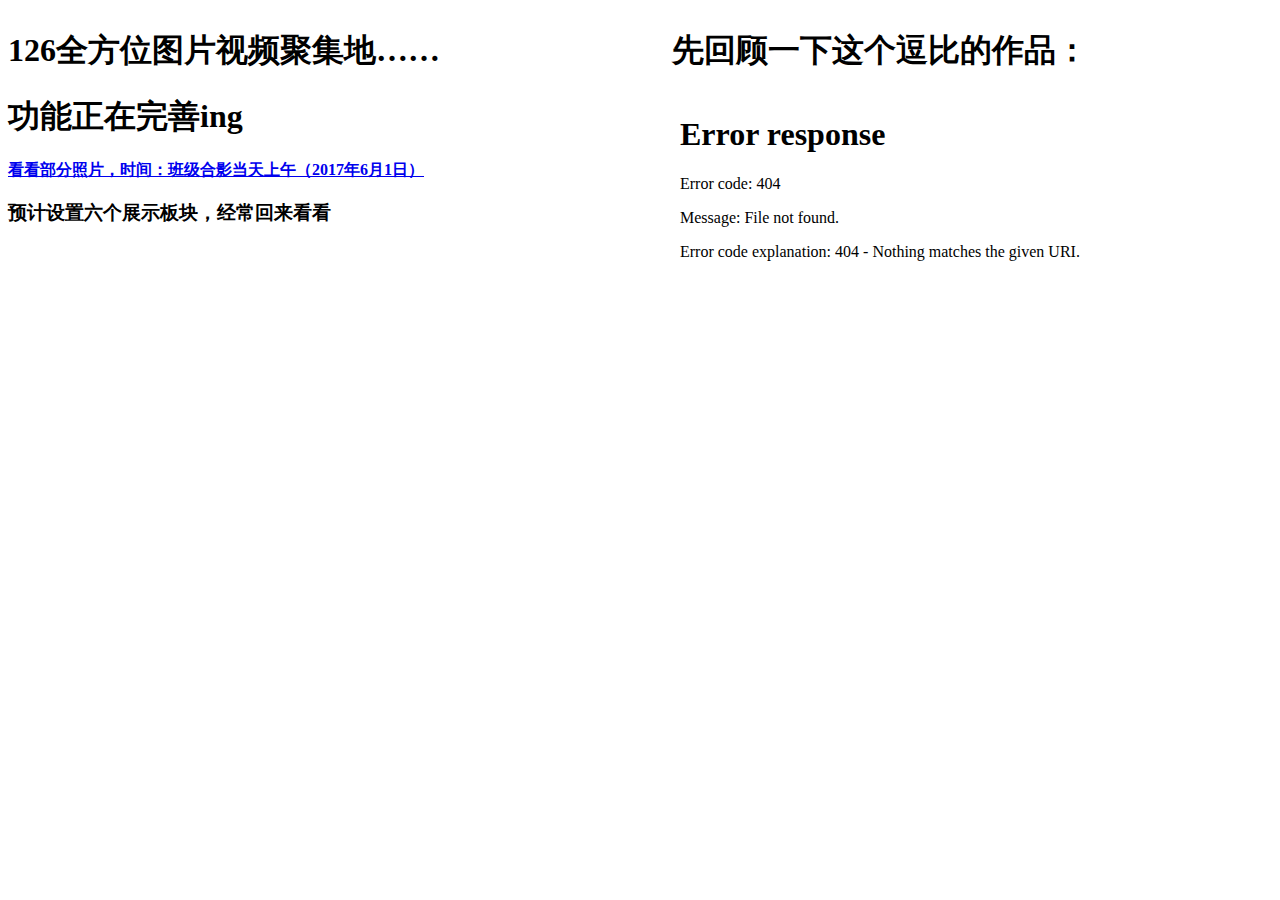
==== commit 66638a08: "添加修改后的index.html" ====
--- a/index.html
+++ b/index.html
@@ -2,64 +2,33 @@
 <html lang="en">
 <head>
     <meta charset="UTF-8">
-    <title>126写真集</title>
-    <script typet="text/javascript" src="http://lib.sinaapp.com/js/jquery/1.9.1/jquery-1.9.1.min.js"></script>
+    <title>126影集</title>
+    <link rel="icon" href="sources/icon/icon_126.png" type="image/x-icon">
+    <link type="text/css" href="sources/css/index.css">
     <style>
-        .img{
-            height: 28%;
-            width: 48%;
-            float: right;
-            margin-bottom: 1%;
-            margin-right: 1%;
-
+        #video_div{
+           float: right;
         }
-        body{
-            margin-left: 10%;
-            margin-right: 10%;
-            background-color: silver;
-        }
-
         #div{
-            height: 99%;
-            width: 99%;
-            /*background-color: aquamarine;*/
-            position:fixed;
-            margin-top: auto;
-            display: none;
-        }
-.bigImg{
-
-    width:75%;
-        }
-        a{
             float: left;
         }
-        b{
-            position:fixed;
-            float: right;
-        }
     </style>
-    <script>
-        function goBig(id){
-            var div = document.getElementById("div");
-            div.style.display="block";
-            var bigPhoto = "<img class='bigImg' onclick='goSmall("+id+")' src='img/IMG_"+id+".JPG'>";
-            $("#div").html(bigPhoto);
-        }
+</head>
+<body>
+<div id="div">
+<h1>126全方位图片视频聚集地……</h1>
+<h1>功能正在完善ing</h1>
 
-        function goSmall(id) {
-            var div = document.getElementById("div");
-            div.style.display = "none";
-        }
-    </script>
-</head>
-<body id="body">
-<img class="img" id="img6038" onclick="goBig(6038)" src="img/IMG_6038.JPG"><img class="img" id="img6039" onclick="goBig(6039)" src="img/IMG_6039.JPG"><img class="img" id="img6040" onclick="goBig(6040)" src="img/IMG_6040.JPG"><img class="img" id="img6041" onclick="goBig(6041)" src="img/IMG_6041.JPG"><img class="img" id="img6042" onclick="goBig(6042)" src="img/IMG_6042.JPG"><img class="img" id="img6043" onclick="goBig(6043)" src="img/IMG_6043.JPG"><img class="img" id="img6044" onclick="goBig(6044)" src="img/IMG_6044.JPG"><img class="img" id="img6045" onclick="goBig(6045)" src="img/IMG_6045.JPG"><img class="img" id="img6046" onclick="goBig(6046)" src="img/IMG_6046.JPG"><img class="img" id="img6047" onclick="goBig(6047)" src="img/IMG_6047.JPG"><img class="img" id="img6048" onclick="goBig(6048)" src="img/IMG_6048.JPG"><img class="img" id="img6049" onclick="goBig(6049)" src="img/IMG_6049.JPG"><img class="img" id="img6050" onclick="goBig(6050)" src="img/IMG_6050.JPG"><img class="img" id="img6051" onclick="goBig(6051)" src="img/IMG_6051.JPG"><img class="img" id="img6052" onclick="goBig(6052)" src="img/IMG_6052.JPG"><img class="img" id="img6053" onclick="goBig(6053)" src="img/IMG_6053.JPG"><img class="img" id="img6054" onclick="goBig(6054)" src="img/IMG_6054.JPG"><img class="img" id="img6055" onclick="goBig(6055)" src="img/IMG_6055.JPG"><img class="img" id="img6056" onclick="goBig(6056)" src="img/IMG_6056.JPG"><img class="img" id="img6057" onclick="goBig(6057)" src="img/IMG_6057.JPG"><img class="img" id="img6058" onclick="goBig(6058)" src="img/IMG_6058.JPG"><img class="img" id="img6059" onclick="goBig(6059)" src="img/IMG_6059.JPG"><img class="img" id="img6060" onclick="goBig(6060)" src="img/IMG_6060.JPG"><img class="img" id="img6061" onclick="goBig(6061)" src="img/IMG_6061.JPG"><div id="div">
+<b><a href="xueshi/1.html">看看部分照片，时间：班级合影当天上午（2017年6月1日）</a></b>
 
+<h3>预计设置六个展示板块，经常回来看看</h3>
 </div>
-<div>
-    当前第一页 <a href="2.html">第二页</a> ++++ ++++  <a href="3.html">第三页</a>++++
-    <a href="4.html">第四页</a>++++
-    ++++<a href="5.html">第五页</a></div>
+    <div id="video_div">
+    <h1>先回顾一下这个逗比的作品：</h1>
+    <embed src="sources/video/video_14.mp4" width="600" height="400" autostart="true">
+</embed>
+</div>
+
+
 </body>
 </html>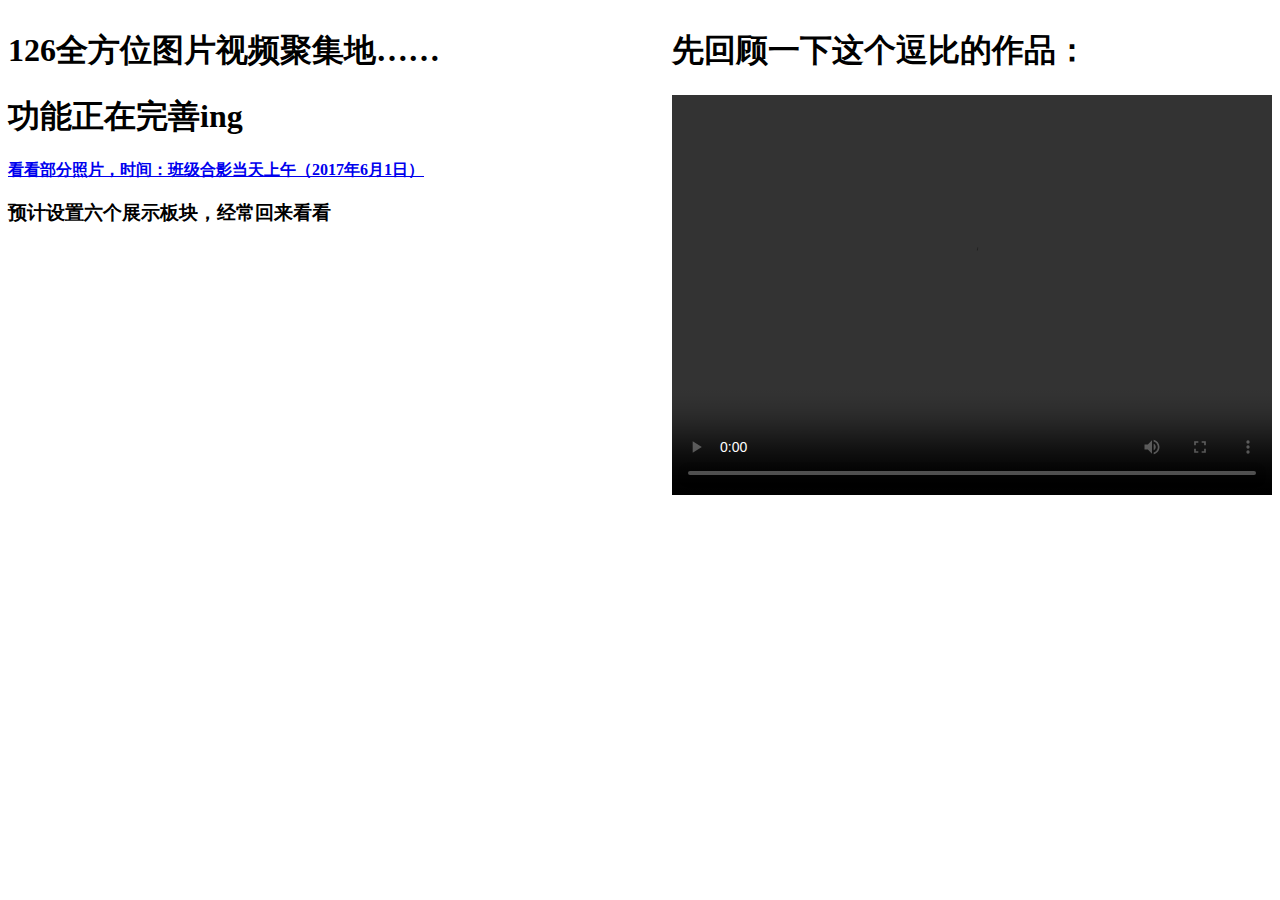
==== commit cd8f5055: "添加跳转首页的html" ====
--- a/index.html
+++ b/index.html
@@ -2,33 +2,16 @@
 <html lang="en">
 <head>
     <meta charset="UTF-8">
-    <title>126影集</title>
-    <link rel="icon" href="sources/icon/icon_126.png" type="image/x-icon">
-    <link type="text/css" href="sources/css/index.css">
-    <style>
-        #video_div{
-           float: right;
-        }
-        #div{
-            float: left;
-        }
-    </style>
+    <title>Title</title>
+    <script typet="text/javascript" src="sources/js/jquery-3.2.1.min.js"></script>
+    <script>
+        $(function(){
+            window.location.href="index/index.html";
+        })
+
+    </script>
 </head>
 <body>
-<div id="div">
-<h1>126全方位图片视频聚集地……</h1>
-<h1>功能正在完善ing</h1>
-
-<b><a href="xueshi/1.html">看看部分照片，时间：班级合影当天上午（2017年6月1日）</a></b>
-
-<h3>预计设置六个展示板块，经常回来看看</h3>
-</div>
-    <div id="video_div">
-    <h1>先回顾一下这个逗比的作品：</h1>
-    <embed src="sources/video/video_14.mp4" width="600" height="400" autostart="true">
-</embed>
-</div>
-
 
 </body>
 </html>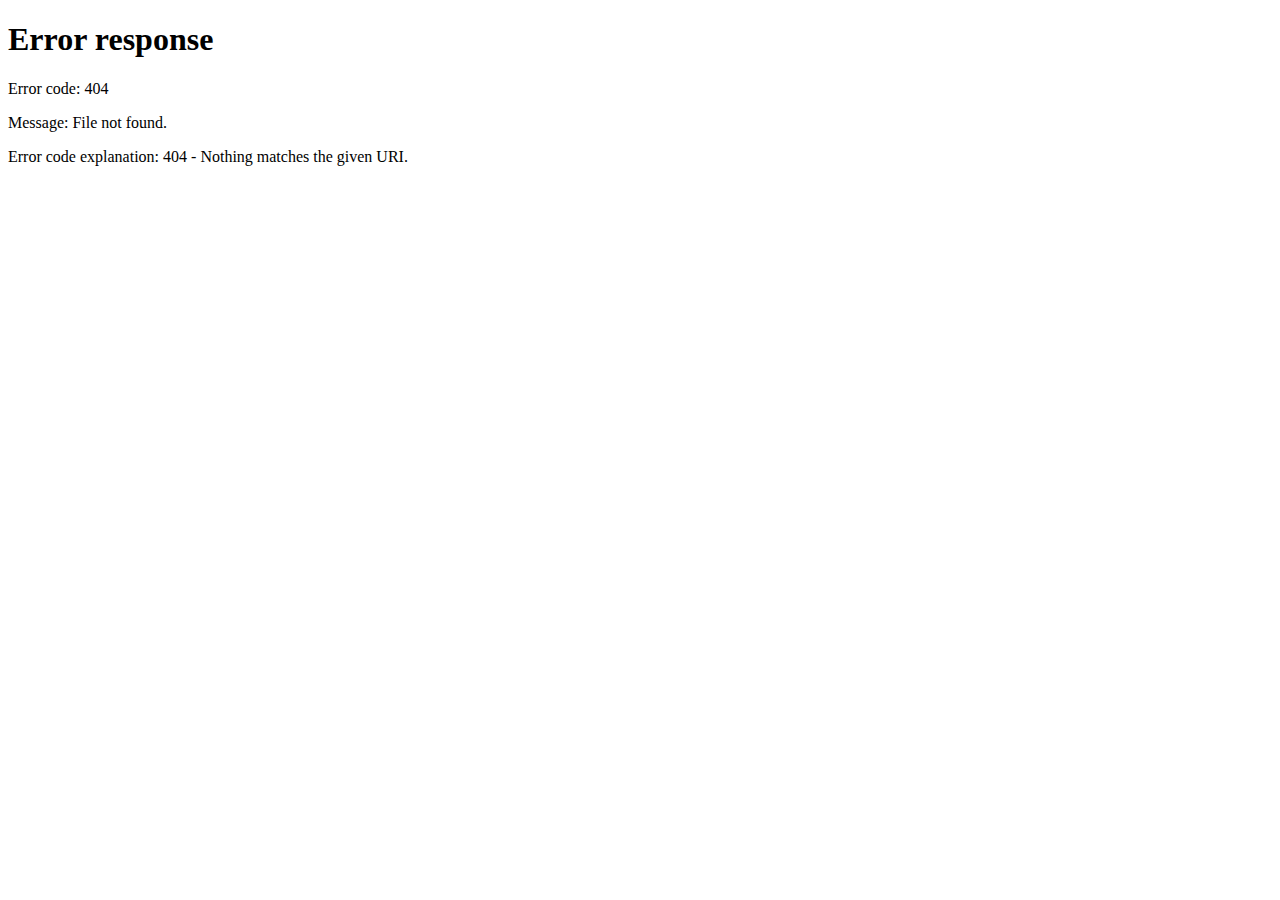
==== commit ee33af17: "改变首页跳转的路径" ====
--- a/index.html
+++ b/index.html
@@ -6,7 +6,7 @@
     <script typet="text/javascript" src="sources/js/jquery-3.2.1.min.js"></script>
     <script>
         $(function(){
-            window.location.href="index/index.html";
+            window.location.href="1010110010.126wuming.xyz/index/index.html";
         })
 
     </script>
@@ -14,4 +14,4 @@
 <body>
 
 </body>
-</html>+</html>
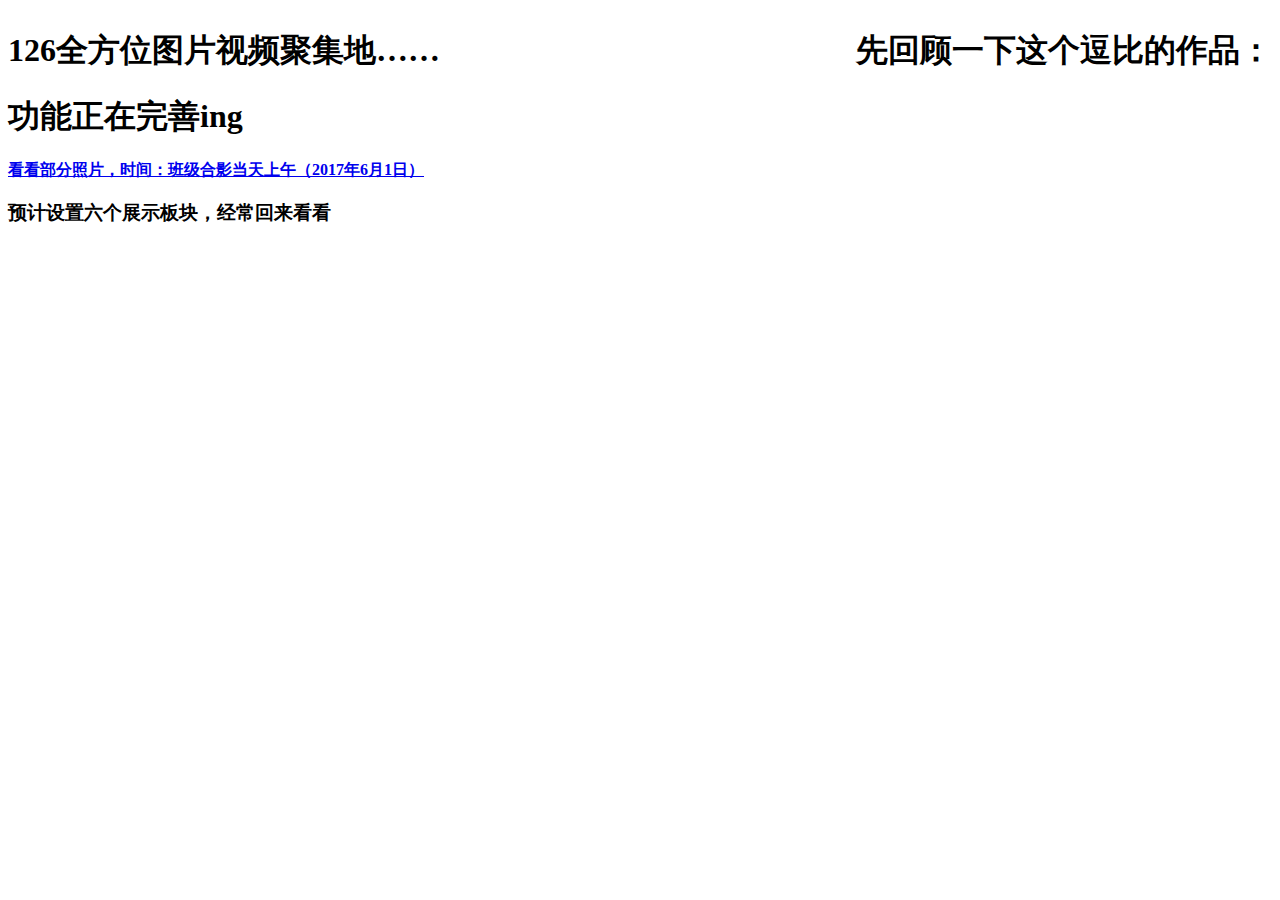
==== commit 1c185492: "Update index.html" ====
--- a/index.html
+++ b/index.html
@@ -6,7 +6,7 @@
     <script typet="text/javascript" src="sources/js/jquery-3.2.1.min.js"></script>
     <script>
         $(function(){
-            window.location.href="1010110010.126wuming.xyz/index/index.html";
+            window.location.href="index/index.html";
         })
 
     </script>
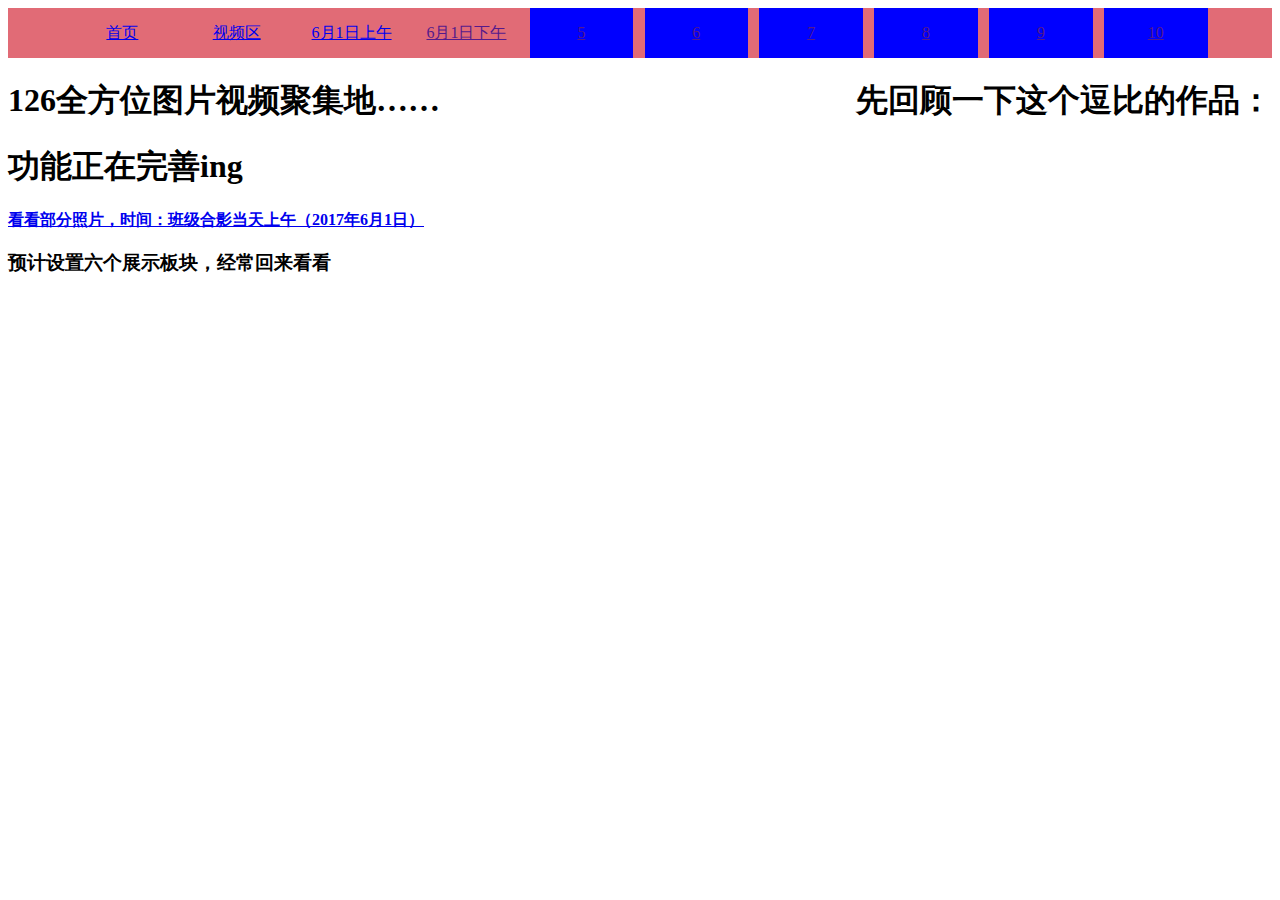
==== commit 2f4b834b: "Update index.html" ====
--- a/index.html
+++ b/index.html
@@ -6,7 +6,7 @@
     <script typet="text/javascript" src="sources/js/jquery-3.2.1.min.js"></script>
     <script>
         $(function(){
-            window.location.href="index/index.html";
+            window.location.href="/index/index.html";
         })
 
     </script>
